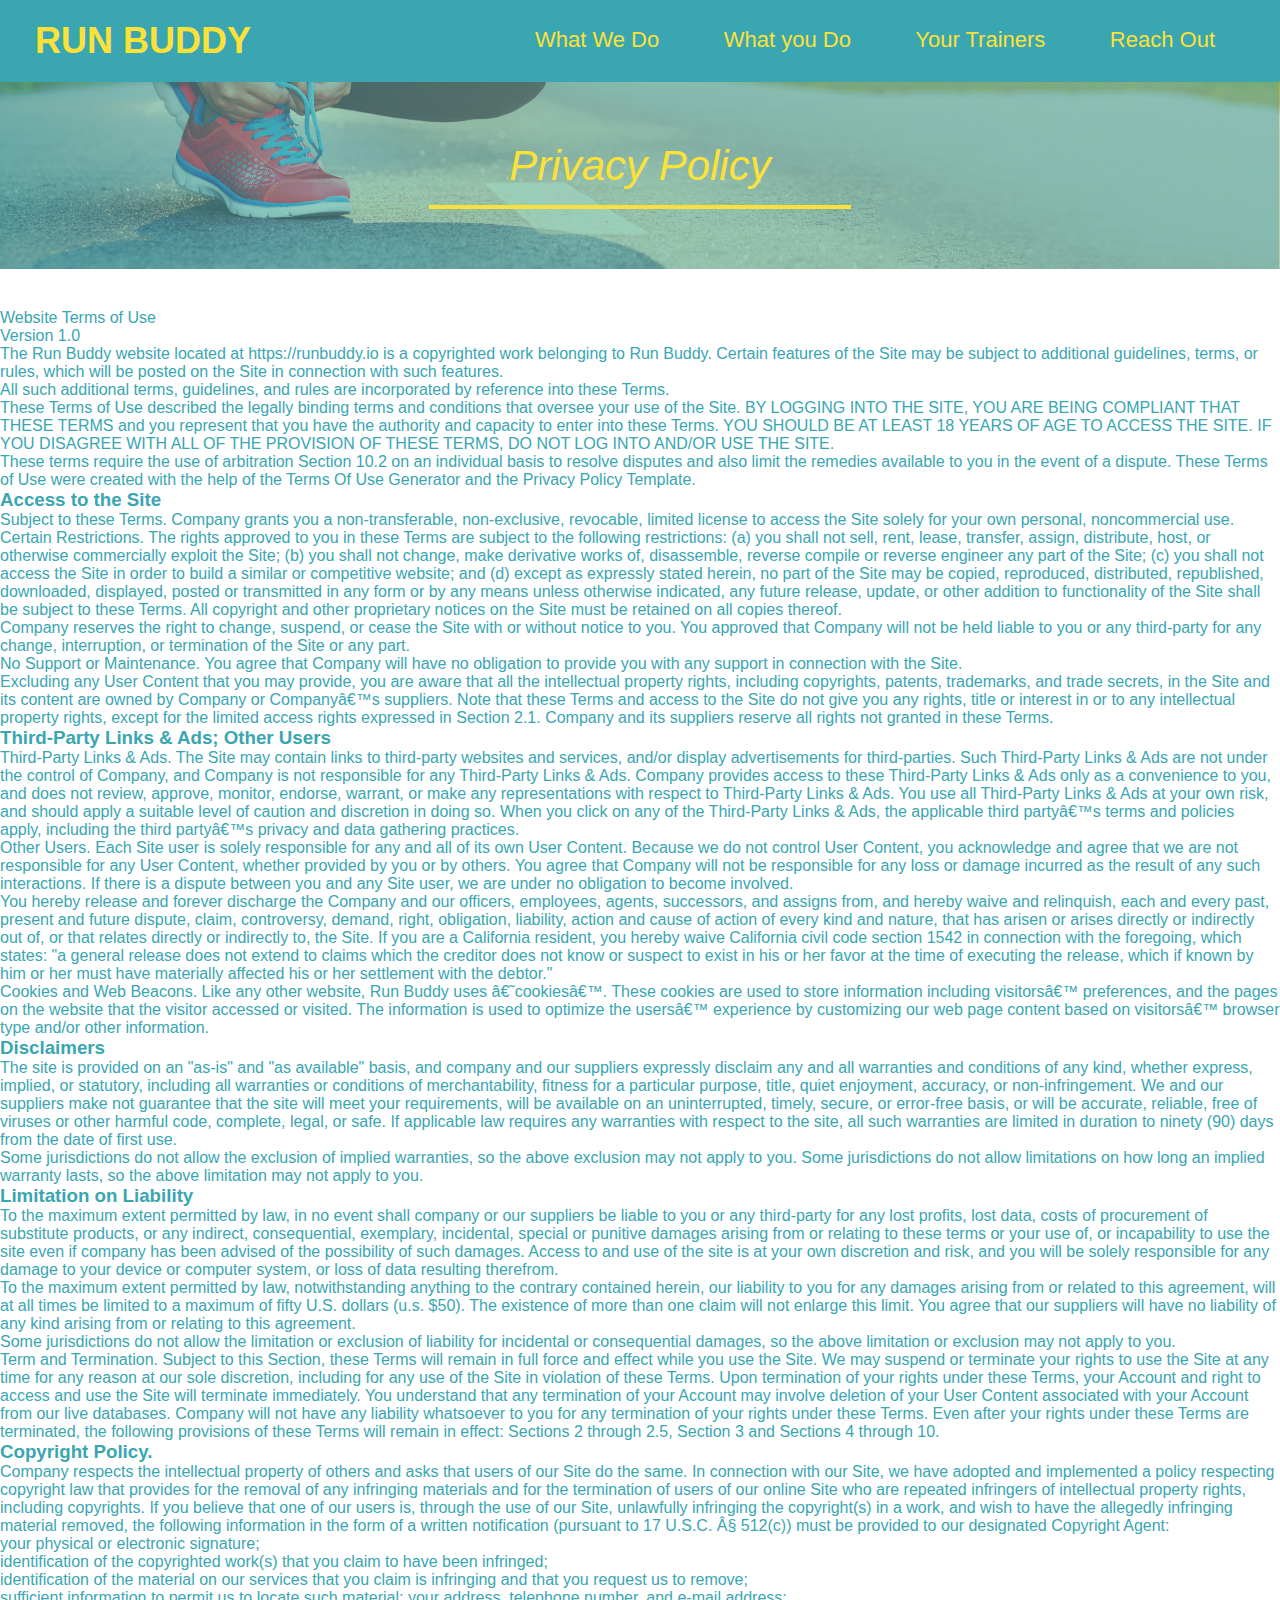
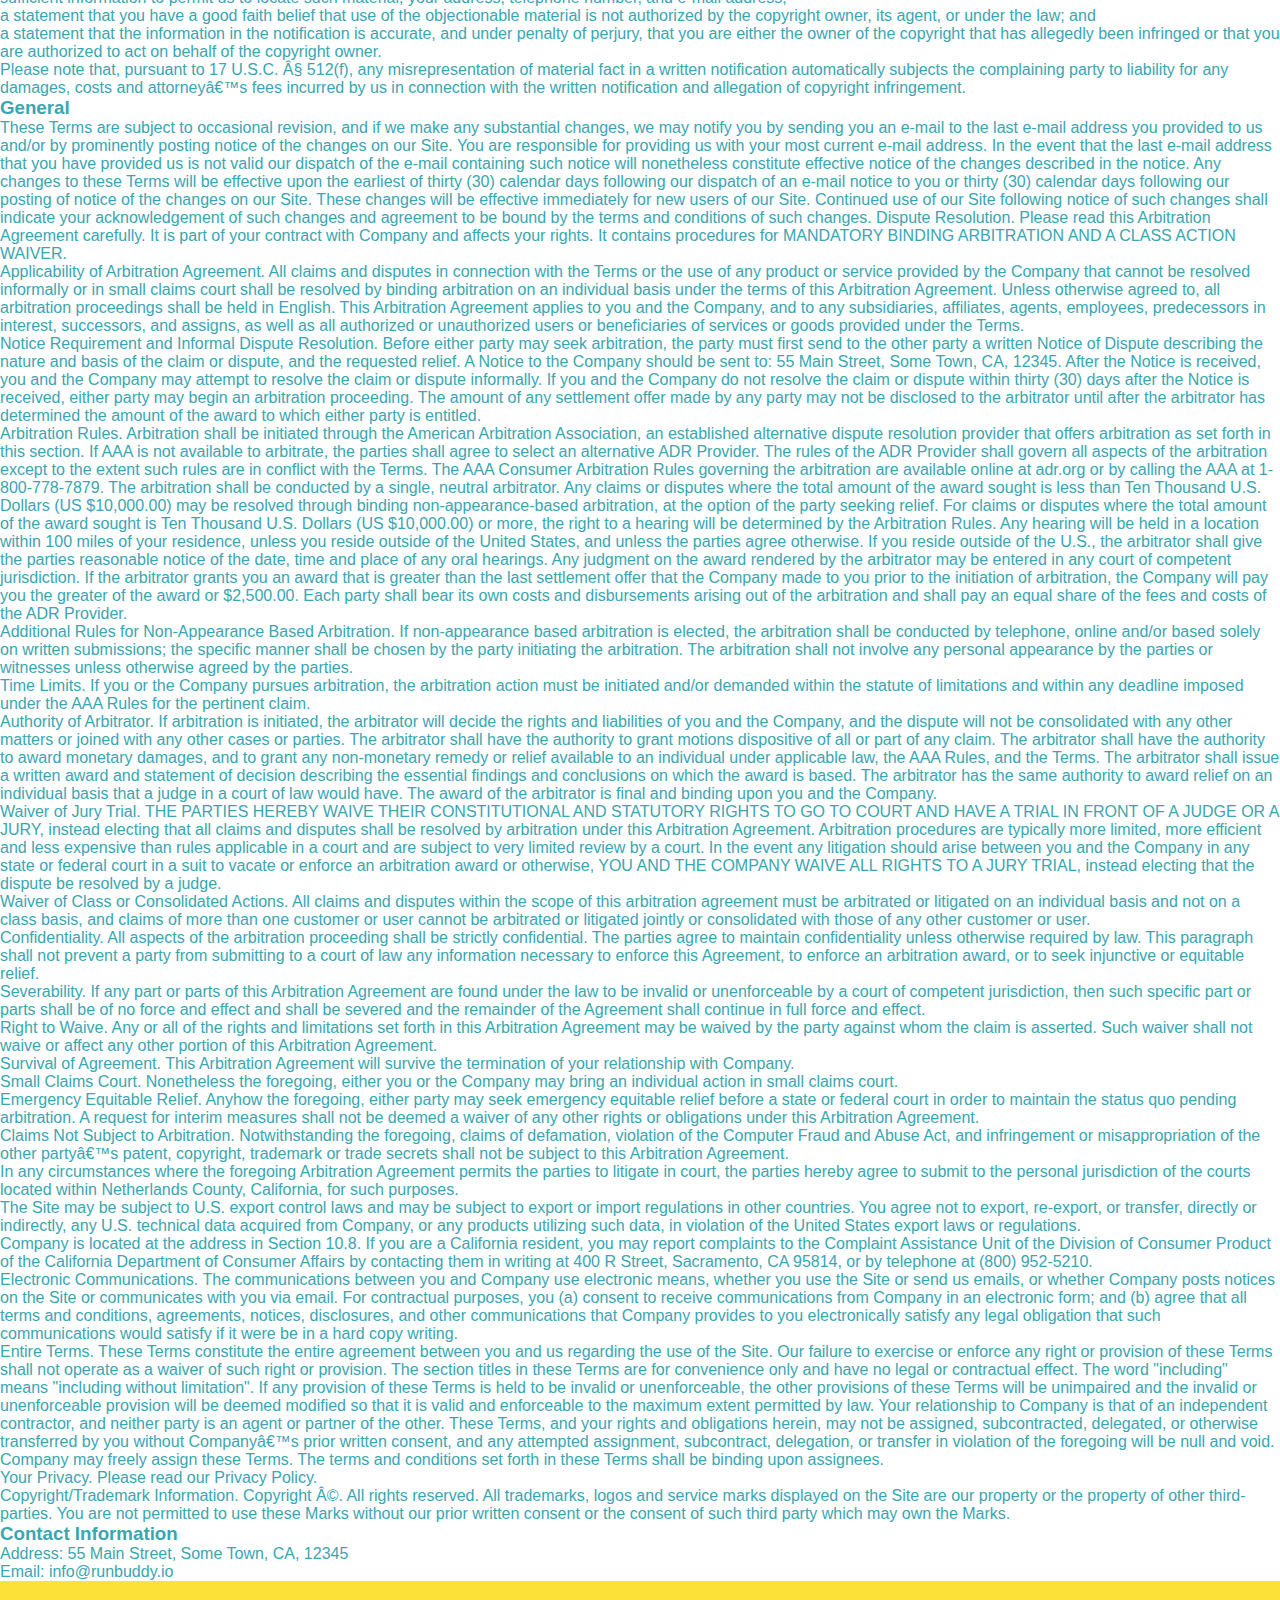
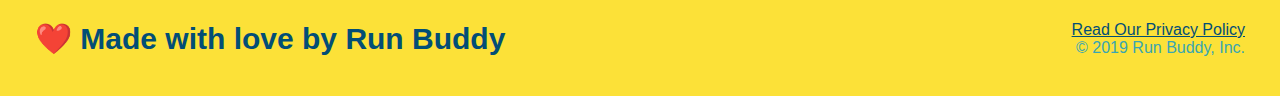
==== privacy-policy.html @ 80002bdb "privacy-policy" ====
<!DOCTYPE html>
<html lang="en">
    <head>
        <meta charset="UTF-8" />
        <link rel="stylesheet" href="./assets.css/style.css"/>
        <link rel="stylesheet" href="./assets.css/secondary-style.css"/>
        <title>Privacy Policy-Run Buddy</title>
    </head>
    <body>
        <Header>
            <h1>
                <a href="/">RUN BUDDY</a>
            </h1>
            <nav>
                <!--Unordered lsit element-->
                <ul>
                    <!--list item element-->
                    <li>
                        <!--anchor element-->
                        <a href="./run-buddy.html#what-we-do">What We Do</a>
                    </li>
                    <li>
                        <a href="./run-buddy.html#what-you-do">What you Do</a>
                    </li>
                    <li>
                        <a href="./run-buddy.html#your-trainers">Your Trainers</a>
                    </li>
                    <li>
                        <a href="./run-buddy.html#reach-out">Reach Out</a>
                    </li>
                </ul>
            </nav>
        </Header>
            <section class="hero hero-secondary">
                <h2 class="page-title">
                    Privacy Policy
                </h2>
            </section>
                <article>
                <p>
                    Website Terms of Use
                  </p>
            
                  <p>
                    Version 1.0
                  </p>
            
                  <p>
                    The Run Buddy website located at https://runbuddy.io is a copyrighted work belonging to Run Buddy. Certain
                    features of the Site may be subject to additional guidelines, terms, or rules, which will be posted on the Site
                    in connection with such features.
                  </p>
            
                  <p>
                    All such additional terms, guidelines, and rules are incorporated by reference into these Terms.
                  </p>
            
                  <p>
                    These Terms of Use described the legally binding terms and conditions that oversee your use of the Site. BY
                    LOGGING INTO THE SITE, YOU ARE BEING COMPLIANT THAT THESE TERMS and you represent that you have the authority
                    and capacity to enter into these Terms. YOU SHOULD BE AT LEAST 18 YEARS OF AGE TO ACCESS THE SITE. IF YOU
                    DISAGREE WITH ALL OF THE PROVISION OF THESE TERMS, DO NOT LOG INTO AND/OR USE THE SITE.
                  </p>
            
                  <p>
                    These terms require the use of arbitration Section 10.2 on an individual basis to resolve disputes and also
                    limit the remedies available to you in the event of a dispute. These Terms of Use were created with the help of
                    the Terms Of Use Generator and the Privacy Policy Template.
                  </p>
            
                  <h3>
                    Access to the Site
                  </h3>
            
                  <p>
                    Subject to these Terms. Company grants you a non-transferable, non-exclusive, revocable, limited license to
                    access the Site solely for your own personal, noncommercial use.
                  </p>
            
                  <p>
                    Certain Restrictions. The rights approved to you in these Terms are subject to the following restrictions: (a)
                    you shall not sell, rent, lease, transfer, assign, distribute, host, or otherwise commercially exploit the Site;
                    (b) you shall not change, make derivative works of, disassemble, reverse compile or reverse engineer any part of
                    the Site; (c) you shall not access the Site in order to build a similar or competitive website; and (d) except
                    as expressly stated herein, no part of the Site may be copied, reproduced, distributed, republished, downloaded,
                    displayed, posted or transmitted in any form or by any means unless otherwise indicated, any future release,
                    update, or other addition to functionality of the Site shall be subject to these Terms. All copyright and other
                    proprietary notices on the Site must be retained on all copies thereof.
                  </p>
            
                  <p>
                    Company reserves the right to change, suspend, or cease the Site with or without notice to you. You approved
                    that Company will not be held liable to you or any third-party for any change, interruption, or termination of
                    the Site or any part.
                  </p>
            
                  <p>
                    No Support or Maintenance. You agree that Company will have no obligation to provide you with any support in
                    connection with the Site.
                  </p>
            
                  <p>
                    Excluding any User Content that you may provide, you are aware that all the intellectual property rights,
                    including copyrights, patents, trademarks, and trade secrets, in the Site and its content are owned by Company
                    or Companyâ€™s suppliers. Note that these Terms and access to the Site do not give you any rights, title or
                    interest in or to any intellectual property rights, except for the limited access rights expressed in Section
                    2.1. Company and its suppliers reserve all rights not granted in these Terms.
                  </p>
            
                  <h3>
                    Third-Party Links & Ads; Other Users
                  </h3>
            
                  <p>
                    Third-Party Links & Ads. The Site may contain links to third-party websites and services, and/or display
                    advertisements for third-parties. Such Third-Party Links & Ads are not under the control of Company, and Company
                    is not responsible for any Third-Party Links & Ads. Company provides access to these Third-Party Links & Ads
                    only as a convenience to you, and does not review, approve, monitor, endorse, warrant, or make any
                    representations with respect to Third-Party Links & Ads. You use all Third-Party Links & Ads at your own risk,
                    and should apply a suitable level of caution and discretion in doing so. When you click on any of the
                    Third-Party Links & Ads, the applicable third partyâ€™s terms and policies apply, including the third partyâ€™s
                    privacy and data gathering practices.
                  </p>
            
                  <p>
                    Other Users. Each Site user is solely responsible for any and all of its own User Content. Because we do not
                    control User Content, you acknowledge and agree that we are not responsible for any User Content, whether
                    provided by you or by others. You agree that Company will not be responsible for any loss or damage incurred as
                    the result of any such interactions. If there is a dispute between you and any Site user, we are under no
                    obligation to become involved.
                  </p>
            
                  <p>
                    You hereby release and forever discharge the Company and our officers, employees, agents, successors, and
                    assigns from, and hereby waive and relinquish, each and every past, present and future dispute, claim,
                    controversy, demand, right, obligation, liability, action and cause of action of every kind and nature, that has
                    arisen or arises directly or indirectly out of, or that relates directly or indirectly to, the Site. If you are
                    a California resident, you hereby waive California civil code section 1542 in connection with the foregoing,
                    which states: "a general release does not extend to claims which the creditor does not know or suspect to exist
                    in his or her favor at the time of executing the release, which if known by him or her must have materially
                    affected his or her settlement with the debtor."
                  </p>
            
                  <p>
                    Cookies and Web Beacons. Like any other website, Run Buddy uses â€˜cookiesâ€™. These cookies are used to store
                    information including visitorsâ€™ preferences, and the pages on the website that the visitor accessed or visited.
                    The information is used to optimize the usersâ€™ experience by customizing our web page content based on visitorsâ€™
                    browser type and/or other information.
                  </p>
            
                  <h3>
                    Disclaimers
                  </h3>
            
                  <p>
                    The site is provided on an "as-is" and "as available" basis, and company and our suppliers expressly disclaim
                    any and all warranties and conditions of any kind, whether express, implied, or statutory, including all
                    warranties or conditions of merchantability, fitness for a particular purpose, title, quiet enjoyment, accuracy,
                    or non-infringement. We and our suppliers make not guarantee that the site will meet your requirements, will be
                    available on an uninterrupted, timely, secure, or error-free basis, or will be accurate, reliable, free of
                    viruses or other harmful code, complete, legal, or safe. If applicable law requires any warranties with respect
                    to the site, all such warranties are limited in duration to ninety (90) days from the date of first use.
                  </p>
            
                  <p>
                    Some jurisdictions do not allow the exclusion of implied warranties, so the above exclusion may not apply to
                    you. Some jurisdictions do not allow limitations on how long an implied warranty lasts, so the above limitation
                    may not apply to you.
                  </p>
            
                  <h3>
                    Limitation on Liability
                  </h3>
            
                  <p>
                    To the maximum extent permitted by law, in no event shall company or our suppliers be liable to you or any
                    third-party for any lost profits, lost data, costs of procurement of substitute products, or any indirect,
                    consequential, exemplary, incidental, special or punitive damages arising from or relating to these terms or
                    your use of, or incapability to use the site even if company has been advised of the possibility of such
                    damages. Access to and use of the site is at your own discretion and risk, and you will be solely responsible
                    for any damage to your device or computer system, or loss of data resulting therefrom.
                  </p>
            
                  <p>
                    To the maximum extent permitted by law, notwithstanding anything to the contrary contained herein, our liability
                    to you for any damages arising from or related to this agreement, will at all times be limited to a maximum of
                    fifty U.S. dollars (u.s. $50). The existence of more than one claim will not enlarge this limit. You agree that
                    our suppliers will have no liability of any kind arising from or relating to this agreement.
                  </p>
            
                  <p>
                    Some jurisdictions do not allow the limitation or exclusion of liability for incidental or consequential
                    damages, so the above limitation or exclusion may not apply to you.
                  </p>
            
                  <p>
                    Term and Termination. Subject to this Section, these Terms will remain in full force and effect while you use
                    the Site. We may suspend or terminate your rights to use the Site at any time for any reason at our sole
                    discretion, including for any use of the Site in violation of these Terms. Upon termination of your rights under
                    these Terms, your Account and right to access and use the Site will terminate immediately. You understand that
                    any termination of your Account may involve deletion of your User Content associated with your Account from our
                    live databases. Company will not have any liability whatsoever to you for any termination of your rights under
                    these Terms. Even after your rights under these Terms are terminated, the following provisions of these Terms
                    will remain in effect: Sections 2 through 2.5, Section 3 and Sections 4 through 10.
                  </p>
            
                  <h3>
                    Copyright Policy.
                  </h3>
            
                  <p>
                    Company respects the intellectual property of others and asks that users of our Site do the same. In connection
                    with our Site, we have adopted and implemented a policy respecting copyright law that provides for the removal
                    of any infringing materials and for the termination of users of our online Site who are repeated infringers of
                    intellectual property rights, including copyrights. If you believe that one of our users is, through the use of
                    our Site, unlawfully infringing the copyright(s) in a work, and wish to have the allegedly infringing material
                    removed, the following information in the form of a written notification (pursuant to 17 U.S.C. Â§ 512(c)) must
                    be provided to our designated Copyright Agent:
                  </p>
            
                  <ul>
                    <li>
                      your physical or electronic signature;
                    </li>
                    <li>
                      identification of the copyrighted work(s) that you claim to have been infringed;
                    </li>
                    <li>
                      identification of the material on our services that you claim is infringing and that you request us to remove;
                    </li>
                    <li>
                      sufficient information to permit us to locate such material; your address, telephone number, and e-mail
                      address;
                    </li>
                    <li>
                      a statement that you have a good faith belief that use of the objectionable material is not authorized by the
                      copyright owner, its agent, or under the law; and
                    </li>
                    <li>
                      a statement that the information in the notification is accurate, and under penalty of perjury, that you are
                      either the owner of the copyright that has allegedly been infringed or that you are authorized to act on
                      behalf of the copyright owner.
                    </li>
                  </ul>
            
                  <p>
                    Please note that, pursuant to 17 U.S.C. Â§ 512(f), any misrepresentation of material fact in a written
                    notification automatically subjects the complaining party to liability for any damages, costs and attorneyâ€™s
                    fees incurred by us in connection with the written notification and allegation of copyright infringement.
                  </p>
            
                  <h3>
                    General
                  </h3>
            
                  <p>
                    These Terms are subject to occasional revision, and if we make any substantial changes, we may notify you by
                    sending you an e-mail to the last e-mail address you provided to us and/or by prominently posting notice of the
                    changes on our Site. You are responsible for providing us with your most current e-mail address. In the event
                    that the last e-mail address that you have provided us is not valid our dispatch of the e-mail containing such
                    notice will nonetheless constitute effective notice of the changes described in the notice. Any changes to these
                    Terms will be effective upon the earliest of thirty (30) calendar days following our dispatch of an e-mail
                    notice to you or thirty (30) calendar days following our posting of notice of the changes on our Site. These
                    changes will be effective immediately for new users of our Site. Continued use of our Site following notice of
                    such changes shall indicate your acknowledgement of such changes and agreement to be bound by the terms and
                    conditions of such changes. Dispute Resolution. Please read this Arbitration Agreement carefully. It is part of
                    your contract with Company and affects your rights. It contains procedures for MANDATORY BINDING ARBITRATION AND
                    A CLASS ACTION WAIVER.
                  </p>
            
                  <p>
                    Applicability of Arbitration Agreement. All claims and disputes in connection with the Terms or the use of any
                    product or service provided by the Company that cannot be resolved informally or in small claims court shall be
                    resolved by binding arbitration on an individual basis under the terms of this Arbitration Agreement. Unless
                    otherwise agreed to, all arbitration proceedings shall be held in English. This Arbitration Agreement applies to
                    you and the Company, and to any subsidiaries, affiliates, agents, employees, predecessors in interest,
                    successors, and assigns, as well as all authorized or unauthorized users or beneficiaries of services or goods
                    provided under the Terms.
                  </p>
            
                  <p>
                    Notice Requirement and Informal Dispute Resolution. Before either party may seek arbitration, the party must
                    first send to the other party a written Notice of Dispute describing the nature and basis of the claim or
                    dispute, and the requested relief. A Notice to the Company should be sent to: 55 Main Street, Some Town, CA,
                    12345. After the Notice is received, you and the Company may attempt to resolve the claim or dispute informally.
                    If you and the Company do not resolve the claim or dispute within thirty (30) days after the Notice is received,
                    either party may begin an arbitration proceeding. The amount of any settlement offer made by any party may not
                    be disclosed to the arbitrator until after the arbitrator has determined the amount of the award to which either
                    party is entitled.
                  </p>
            
                  <p>
                    Arbitration Rules. Arbitration shall be initiated through the American Arbitration Association, an established
                    alternative dispute resolution provider that offers arbitration as set forth in this section. If AAA is not
                    available to arbitrate, the parties shall agree to select an alternative ADR Provider. The rules of the ADR
                    Provider shall govern all aspects of the arbitration except to the extent such rules are in conflict with the
                    Terms. The AAA Consumer Arbitration Rules governing the arbitration are available online at adr.org or by
                    calling the AAA at 1-800-778-7879. The arbitration shall be conducted by a single, neutral arbitrator. Any
                    claims or disputes where the total amount of the award sought is less than Ten Thousand U.S. Dollars (US
                    $10,000.00) may be resolved through binding non-appearance-based arbitration, at the option of the party seeking
                    relief. For claims or disputes where the total amount of the award sought is Ten Thousand U.S. Dollars (US
                    $10,000.00) or more, the right to a hearing will be determined by the Arbitration Rules. Any hearing will be
                    held in a location within 100 miles of your residence, unless you reside outside of the United States, and
                    unless the parties agree otherwise. If you reside outside of the U.S., the arbitrator shall give the parties
                    reasonable notice of the date, time and place of any oral hearings. Any judgment on the award rendered by the
                    arbitrator may be entered in any court of competent jurisdiction. If the arbitrator grants you an award that is
                    greater than the last settlement offer that the Company made to you prior to the initiation of arbitration, the
                    Company will pay you the greater of the award or $2,500.00. Each party shall bear its own costs and
                    disbursements arising out of the arbitration and shall pay an equal share of the fees and costs of the ADR
                    Provider.
                  </p>
            
                  <p>
                    Additional Rules for Non-Appearance Based Arbitration. If non-appearance based arbitration is elected, the
                    arbitration shall be conducted by telephone, online and/or based solely on written submissions; the specific
                    manner shall be chosen by the party initiating the arbitration. The arbitration shall not involve any personal
                    appearance by the parties or witnesses unless otherwise agreed by the parties.
                  </p>
            
                  <p>
                    Time Limits. If you or the Company pursues arbitration, the arbitration action must be initiated and/or demanded
                    within the statute of limitations and within any deadline imposed under the AAA Rules for the pertinent claim.
                  </p>
            
                  <p>
                    Authority of Arbitrator. If arbitration is initiated, the arbitrator will decide the rights and liabilities of
                    you and the Company, and the dispute will not be consolidated with any other matters or joined with any other
                    cases or parties. The arbitrator shall have the authority to grant motions dispositive of all or part of any
                    claim. The arbitrator shall have the authority to award monetary damages, and to grant any non-monetary remedy
                    or relief available to an individual under applicable law, the AAA Rules, and the Terms. The arbitrator shall
                    issue a written award and statement of decision describing the essential findings and conclusions on which the
                    award is based. The arbitrator has the same authority to award relief on an individual basis that a judge in a
                    court of law would have. The award of the arbitrator is final and binding upon you and the Company.
                  </p>
            
                  <p>
                    Waiver of Jury Trial. THE PARTIES HEREBY WAIVE THEIR CONSTITUTIONAL AND STATUTORY RIGHTS TO GO TO COURT AND HAVE
                    A TRIAL IN FRONT OF A JUDGE OR A JURY, instead electing that all claims and disputes shall be resolved by
                    arbitration under this Arbitration Agreement. Arbitration procedures are typically more limited, more efficient
                    and less expensive than rules applicable in a court and are subject to very limited review by a court. In the
                    event any litigation should arise between you and the Company in any state or federal court in a suit to vacate
                    or enforce an arbitration award or otherwise, YOU AND THE COMPANY WAIVE ALL RIGHTS TO A JURY TRIAL, instead
                    electing that the dispute be resolved by a judge.
                  </p>
            
                  <p>
                    Waiver of Class or Consolidated Actions. All claims and disputes within the scope of this arbitration agreement
                    must be arbitrated or litigated on an individual basis and not on a class basis, and claims of more than one
                    customer or user cannot be arbitrated or litigated jointly or consolidated with those of any other customer or
                    user.
                  </p>
            
                  <p>
                    Confidentiality. All aspects of the arbitration proceeding shall be strictly confidential. The parties agree to
                    maintain confidentiality unless otherwise required by law. This paragraph shall not prevent a party from
                    submitting to a court of law any information necessary to enforce this Agreement, to enforce an arbitration
                    award, or to seek injunctive or equitable relief.
                  </p>
            
                  <p>
                    Severability. If any part or parts of this Arbitration Agreement are found under the law to be invalid or
                    unenforceable by a court of competent jurisdiction, then such specific part or parts shall be of no force and
                    effect and shall be severed and the remainder of the Agreement shall continue in full force and effect.
                  </p>
            
                  <p>
                    Right to Waive. Any or all of the rights and limitations set forth in this Arbitration Agreement may be waived
                    by the party against whom the claim is asserted. Such waiver shall not waive or affect any other portion of this
                    Arbitration Agreement.
                  </p>
            
                  <p>
                    Survival of Agreement. This Arbitration Agreement will survive the termination of your relationship with
                    Company.
                  </p>
            
                  <p>
                    Small Claims Court. Nonetheless the foregoing, either you or the Company may bring an individual action in small
                    claims court.
                  </p>
            
                  <p>
                    Emergency Equitable Relief. Anyhow the foregoing, either party may seek emergency equitable relief before a
                    state or federal court in order to maintain the status quo pending arbitration. A request for interim measures
                    shall not be deemed a waiver of any other rights or obligations under this Arbitration Agreement.
                  </p>
            
                  <p>
                    Claims Not Subject to Arbitration. Notwithstanding the foregoing, claims of defamation, violation of the
                    Computer Fraud and Abuse Act, and infringement or misappropriation of the other partyâ€™s patent, copyright,
                    trademark or trade secrets shall not be subject to this Arbitration Agreement.
                  </p>
            
                  <p>
                    In any circumstances where the foregoing Arbitration Agreement permits the parties to litigate in court, the
                    parties hereby agree to submit to the personal jurisdiction of the courts located within Netherlands County,
                    California, for such purposes.
                  </p>
            
                  <p>
                    The Site may be subject to U.S. export control laws and may be subject to export or import regulations in other
                    countries. You agree not to export, re-export, or transfer, directly or indirectly, any U.S. technical data
                    acquired from Company, or any products utilizing such data, in violation of the United States export laws or
                    regulations.
                  </p>
            
                  <p>
                    Company is located at the address in Section 10.8. If you are a California resident, you may report complaints
                    to the Complaint Assistance Unit of the Division of Consumer Product of the California Department of Consumer
                    Affairs by contacting them in writing at 400 R Street, Sacramento, CA 95814, or by telephone at (800) 952-5210.
                  </p>
            
                  <p>
                    Electronic Communications. The communications between you and Company use electronic means, whether you use the
                    Site or send us emails, or whether Company posts notices on the Site or communicates with you via email. For
                    contractual purposes, you (a) consent to receive communications from Company in an electronic form; and (b)
                    agree that all terms and conditions, agreements, notices, disclosures, and other communications that Company
                    provides to you electronically satisfy any legal obligation that such communications would satisfy if it were be
                    in a hard copy writing.
                  </p>
            
                  <p>
                    Entire Terms. These Terms constitute the entire agreement between you and us regarding the use of the Site. Our
                    failure to exercise or enforce any right or provision of these Terms shall not operate as a waiver of such right
                    or provision. The section titles in these Terms are for convenience only and have no legal or contractual
                    effect. The word "including" means "including without limitation". If any provision of these Terms is held to be
                    invalid or unenforceable, the other provisions of these Terms will be unimpaired and the invalid or
                    unenforceable provision will be deemed modified so that it is valid and enforceable to the maximum extent
                    permitted by law. Your relationship to Company is that of an independent contractor, and neither party is an
                    agent or partner of the other. These Terms, and your rights and obligations herein, may not be assigned,
                    subcontracted, delegated, or otherwise transferred by you without Companyâ€™s prior written consent, and any
                    attempted assignment, subcontract, delegation, or transfer in violation of the foregoing will be null and void.
                    Company may freely assign these Terms. The terms and conditions set forth in these Terms shall be binding upon
                    assignees.
                  </p>
            
                  <p>
                    Your Privacy. Please read our Privacy Policy.
                  </p>
            
                  <p>
                    Copyright/Trademark Information. Copyright Â©. All rights reserved. All trademarks, logos and service marks
                    displayed on the Site are our property or the property of other third-parties. You are not permitted to use
                    these Marks without our prior written consent or the consent of such third party which may own the Marks.
                  </p>
            
                  <h3>
                    Contact Information
                  </h3>
            
                  <p>
                    Address: 55 Main Street, Some Town, CA, 12345
                  </p>
            
                  <p>
                    Email: info@runbuddy.io
                  </p>
            
                 </article>
        
    

        <footer>
            <h2>❤️ Made with love by Run Buddy</h2>
            <div>
                <a href="#">Read Our Privacy Policy</a><br />
                &copy; 2019 Run Buddy, Inc. 
            </div>
        </footer>
    </body>
</html>
---- assets.css/style.css ----
* {
    margin: 0;
    padding: 0;
    box-sizing: border-box;
}

body {
    color: #39a6b2;
    font-family: Arial, Helvetica, sans-serif;
}

header {
    padding: 20px 35px;
    background-color: #39a6b2;
}

header h1 {
    font-weight: bold;
    font-size: 36px;
    color: #fce138;
    margin: 0;
    display: inline;
}

header a {
    text-decoration: none;
    color: #fce138;
}

header nav {
    float: right;
    margin: 7px 0;
}

header nav ul li {
    display: inline;
}

header nav ul li a {
    margin: 0 30px;
    font-weight: lighter;
    font-size: 22px;
}

footer {
    background: #fce138;
    width: 100%;
    padding: 40px 35px;
}

footer h2 {
    display: inline;
    color: #024e76;
    font-size: 30px;
    margin: 0;
}
footer div {
    float: right;
    line-height: 1,5;
    text-align: right;
}

footer a {
    color: #024e76;
}

section {
    padding: 60px;
}

/* home page hero*/
.hero {
    background-image: url(images/hero-bg.jpg);
    height: 600px;
    background-size: cover;
    background-position: center;
    position: relative;
}
.hero-form {
    border: solid 3px #024e76;
    background-color: #fce138;
    padding: 20px;
    width: 500px;
    color: #024e76;
    position: absolute;
    bottom: 120px;
    right: 140px;
}
.hero-form label {
    margin: 0 5px;
}
.hero-form h3 {
    font-size: 24px;
    margin: 0;
}
.hero-form p {
    margin: 5px 0 15px 0;
}
.form-input {
    border: 1px solid #024e76;
    display: block;
    padding: 7px 15px;
    font-size: 16px;
    color: #024e76;
    width: 100%;
    margin-bottom: 15px;
}

.hero-form button {
    color: #fce138;
    background-color: #024e76;
    border: none;
    padding: 10px 20px;
    font-size: 16px;
}
/* hero style end*/

/* 4 main section designs*/

.section-title {
    font-size: 55px;
    color: #024e76;
    margin-bottom: 35px;
    padding: 0 100px 20px 100px;
    display: inline-block;
    border-bottom: 3px solid;
}

.primary-border {
    border-color: #fce138;
}

.secondary-border {
    border-color: #39a6b2;
}

/*What we Do section*/
.intro {
    text-align: center;
}

.intro p {
    line-height: 1.7;
    color: #39a6b2;
    width: 80%;
    font-size: 20px;
    margin: 0 auto;
}
/*what we do section end*/

/*what you do*/

.steps {
    text-align: center;
    background: #fce138;
}
.steps div {
    margin-bottom: 80px;
}

.steps img {
    width: 15%;
    margin: 10px 0;
}

.steps h3 {
    color:#024e76;
    font-size: 46px;
    margin-top: 10px;
}

.steps p {
    color: #39a6b2;
    font-size: 23px;
}

.steps span {
    font-size: 38px;
}
/*what you do end*/

/*Meet your trainers section*/

.trainers {
    text-align: center;
}

.trainer {
    width: 900px;
    margin: 0 auto 30px auto;   
    background-color: #024e76;
    color: #fce138;
    overflow: auto;
}

.trainer img {
    width: 35%;
    float: left;
}
.trainer-bio {
    padding: 35px;
    float: left;
    width: 65%;
}

.text-left {
    text-align: left;
}

.text-right {
    text-align: right;
}

.trainer-bio h3 {
    font-size: 32px;
    margin-bottom: 8px;
}

.trainer-bio h4 {
    font-weight: lighter;
    font-size: 26px;
    margin-bottom: 25px;
}

.trainer-bio p {
    font-size: 17px;
    line-height: 1.3;
}
/*End Meet Your Trainers*/

/*Reach out section*/

.contact {
    text-align: center;
    background: #024e76;
}

.contact h2 {
    color: #fce138;
}

.contact-info iframe {
    width: 400px;
    height: 400px; 
}

.contact-info div {
    width: 410px;
    display: inline-block;
    vertical-align: top;
    text-align: left;
    margin:  30px 0 0 60px;
    color: white;
}

.contact-info h3 {
    color: #fce138;
    font-size: 32px;
}

.contact-info p, 
.contact-info address {
    margin: 20px 0;
    line-height: 1.5;
    font-size: 20px;
    font-style: normal;
}

.contact-info a {
    color: #fce138;
}
/*Reach out style end*/
---- assets.css/secondary-style.css ----
.hero {
    background-position: bottom;
    height: auto;   
    text-align: center;
    margin-bottom: 40px;
}

 .page-title {
    color: #fce138;
    display: inline-block;
    border-bottom: 4px solid #fce138;
    padding: 0 80px 15px 80px;
    font-weight: normal;
    font-size: 42px;
    font-style: italic;
}

.secondary-content {
    width: 80%;
    margin: 0 auto; color: #024e76;
}

.secondary h3 {
    font-size: 25px;
    margin: 20px 0;
}

.secondary-content p {
    font-size: 16px;
    line-height: 1.5;
    margin: 20px 0;
}

.secondary-content ul {
    margin: 15px 20px;
}

.secondary-content li {
    color: #39a6b2;
    margin: 10px 0;
}
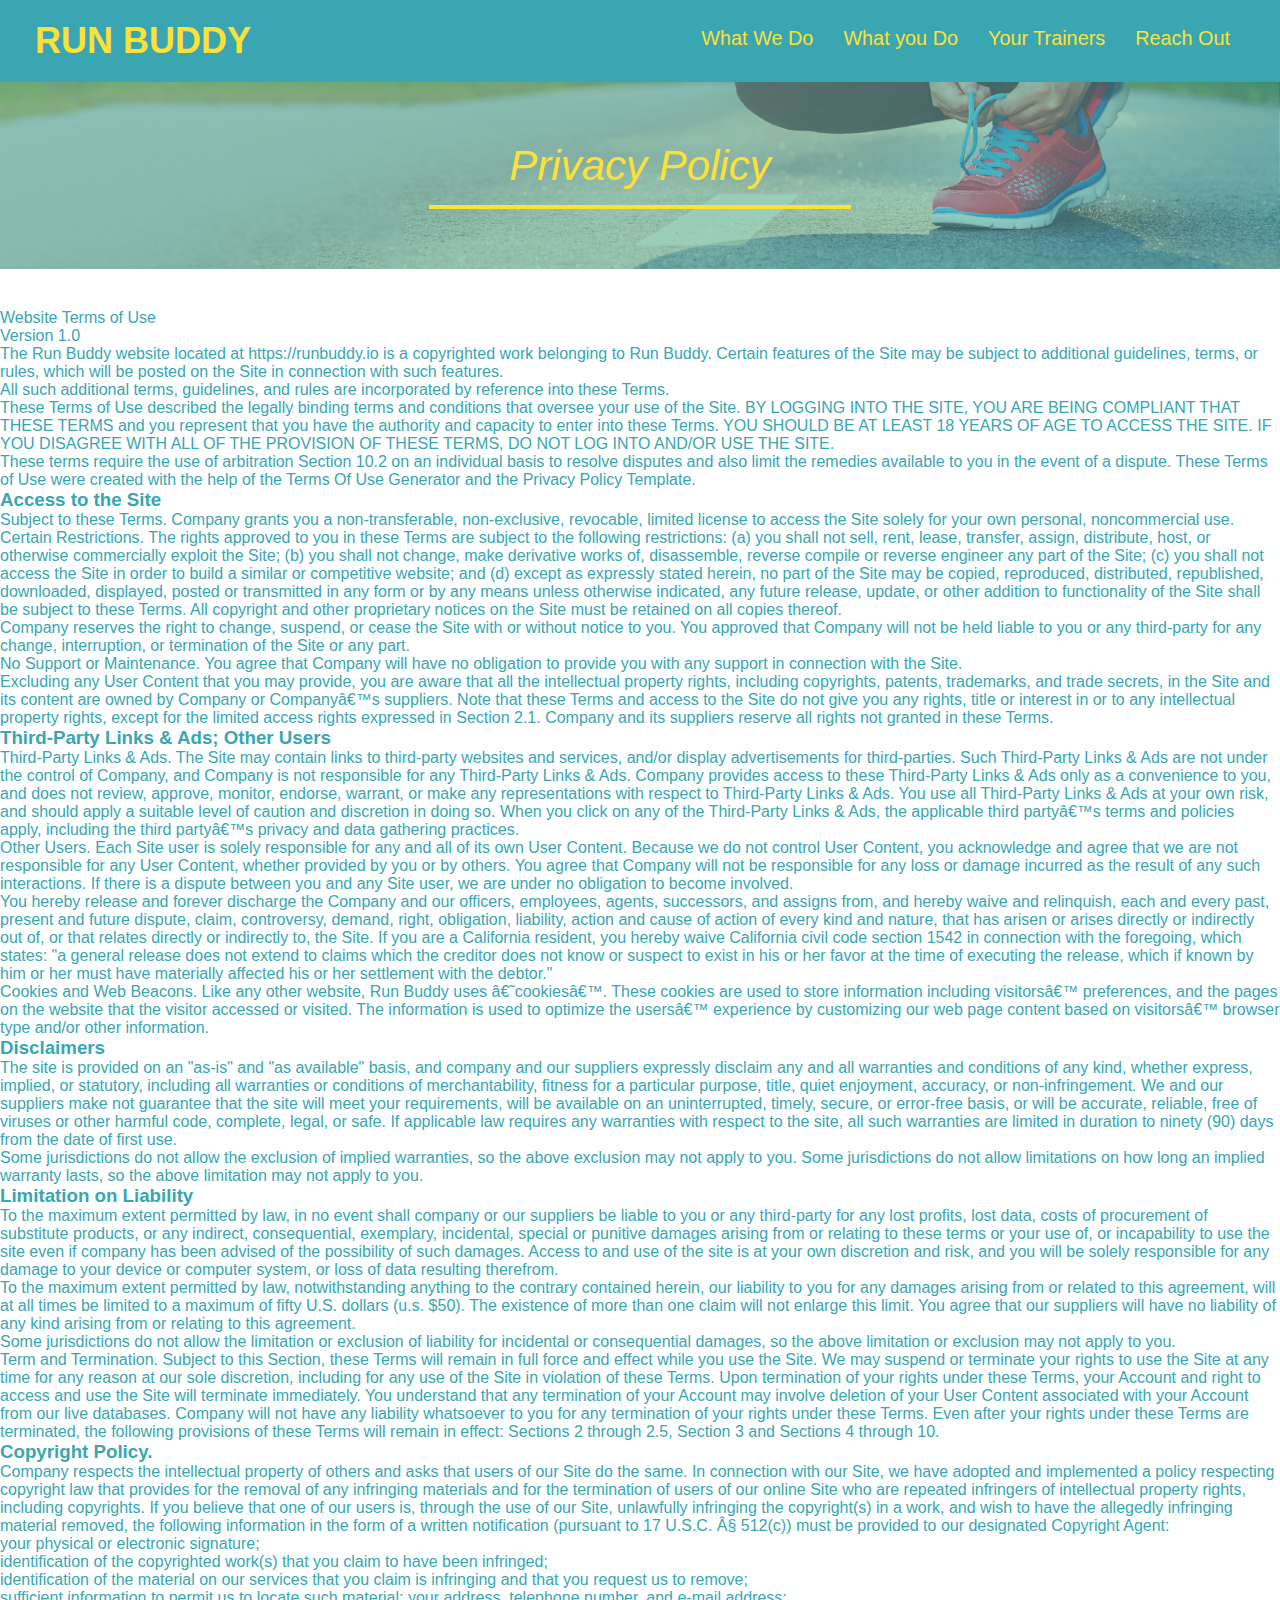
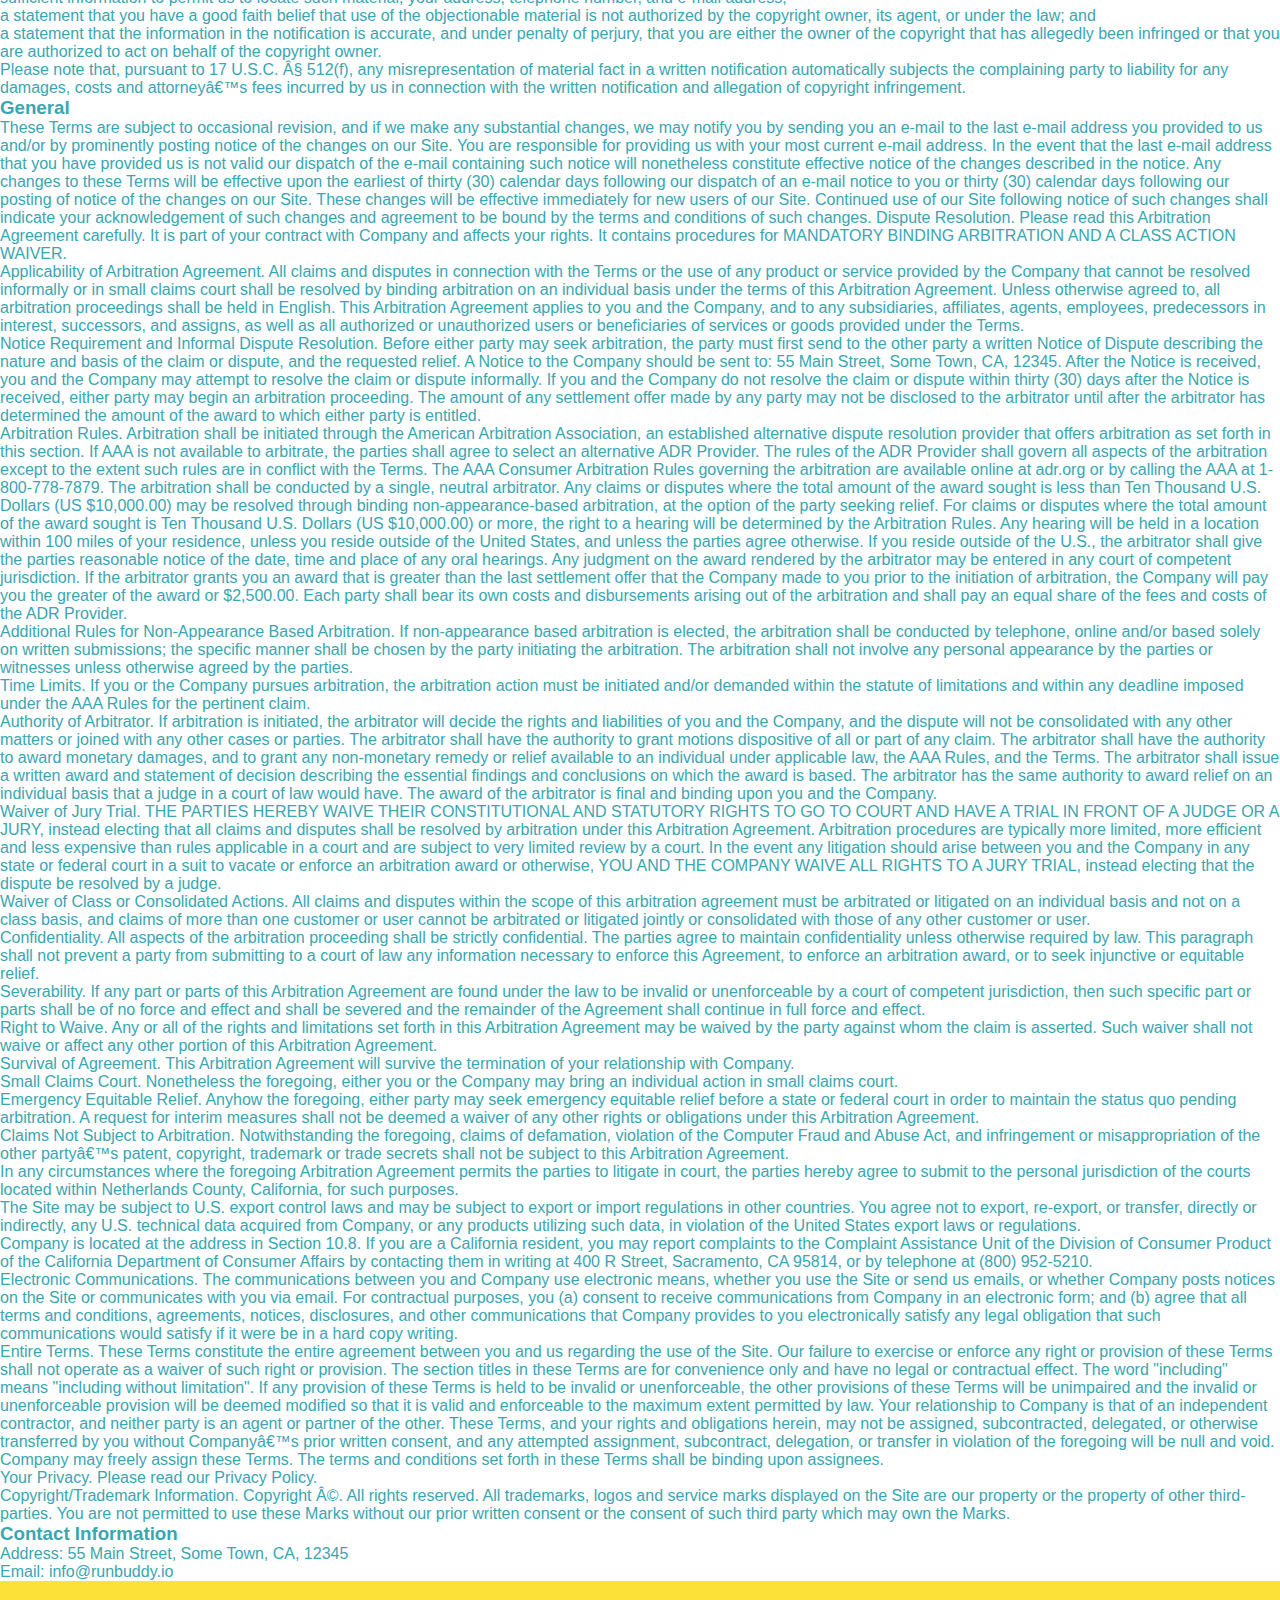
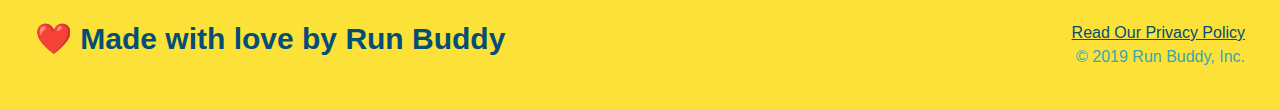
==== commit 799e1801: "Media querys CSS start" ====
--- a/privacy-policy.html
+++ b/privacy-policy.html
@@ -2,6 +2,7 @@
 <html lang="en">
     <head>
         <meta charset="UTF-8" />
+        <meta name="viewport" content="width=device-width, initial-scale=1.0" />
         <link rel="stylesheet" href="./assets.css/style.css"/>
         <link rel="stylesheet" href="./assets.css/secondary-style.css"/>
         <title>Privacy Policy-Run Buddy</title>
--- a/assets.css/style.css
+++ b/assets.css/style.css
@@ -1,272 +1,368 @@
 * {
+    box-sizing: border-box;
     margin: 0;
     padding: 0;
-    box-sizing: border-box;
-}
-
-body {
+  }
+  
+  body {
     color: #39a6b2;
-    font-family: Arial, Helvetica, sans-serif;
-}
-
-header {
+    font-family: Helvetica, Arial, sans-serif;
+  }
+  
+  
+  /* HEADER / NAV BAR STYLES START */
+  
+  header {
     padding: 20px 35px;
     background-color: #39a6b2;
-}
-
-header h1 {
+    display: flex;
+    justify-content: space-between;
+    flex-wrap: wrap;
+  }
+  
+  header h1 {
     font-weight: bold;
+    margin: 0;
     font-size: 36px;
     color: #fce138;
-    margin: 0;
-    display: inline;
-}
-
-header a {
+  }
+  
+  header a {
     text-decoration: none;
     color: #fce138;
-}
-
-header nav {
-    float: right;
+  }
+  
+  header nav {
     margin: 7px 0;
-}
-
-header nav ul li {
-    display: inline;
-}
-
-header nav ul li a {
-    margin: 0 30px;
+  }
+  
+  header nav ul {
+    display: flex;
+    flex-wrap: wrap;
+    justify-content: space-between;
+    align-items: center;
+    list-style: none;
+  }
+  
+  header nav ul li a {
+    padding: 10px 15px; 
     font-weight: lighter;
-    font-size: 22px;
-}
-
-footer {
+    font-size: 1.55vw;
+  }
+  
+  /* HEADER / NAVBAR STYLES END */
+  
+  
+  
+  /* FOOTER STYLES START */
+  footer {
     background: #fce138;
-    width: 100%;
     padding: 40px 35px;
-}
-
-footer h2 {
-    display: inline;
+    display: flex;
+    justify-content: space-between;
+    flex-wrap: wrap;
+    width: 100%;
+  }
+  
+  footer h2 {
     color: #024e76;
     font-size: 30px;
     margin: 0;
-}
-footer div {
-    float: right;
-    line-height: 1,5;
+  }
+  
+  footer div {
+    line-height: 1.5;
     text-align: right;
-}
-
-footer a {
-    color: #024e76;
-}
-
-section {
+  }
+  
+  footer a {
+    color: #024e76;
+  }
+  /* END FOOTER STYLES */
+  
+  /* STYLE ALL SECTION TAGS */
+  section {
     padding: 60px;
-}
-
-/* home page hero*/
-.hero {
-    background-image: url(images/hero-bg.jpg);
-    height: 600px;
+  }
+  
+  /* HERO STYLES START */
+  .hero {
+    background-image:url(./images/hero-bg.jpg) ;
     background-size: cover;
     background-position: center;
-    position: relative;
-}
-.hero-form {
-    border: solid 3px #024e76;
+    display: flex;
+    justify-content: center;
+    flex-wrap: wrap;
+    align-items: flex-start;
+  }
+  
+  .hero-cta {
+    width: 35%;
+    text-align: right;
+    margin: 3.5%;
+    color: #fff;
+    font-size: 18px;
+    line-height: 1.2;
+  }
+  
+  .hero-cta h2 {
+    font-style: italic;
+    font-size: 55px;
+    color: #fce138;
+  }
+  
+  .hero-form {
+    border: 3px solid #024e76;
     background-color: #fce138;
     padding: 20px;
-    width: 500px;
-    color: #024e76;
-    position: absolute;
-    bottom: 120px;
-    right: 140px;
-}
-.hero-form label {
-    margin: 0 5px;
-}
-.hero-form h3 {
+    color: #024e76;
+    width: 40%;
+    margin: 3.5%;
+  }
+  
+  .hero-form h3 {
     font-size: 24px;
     margin: 0;
-}
-.hero-form p {
+  }
+  .hero-form p {
     margin: 5px 0 15px 0;
-}
-.form-input {
+  }
+  
+  .form-input {
     border: 1px solid #024e76;
     display: block;
     padding: 7px 15px;
     font-size: 16px;
     color: #024e76;
     width: 100%;
-    margin-bottom: 15px;
-}
-
-.hero-form button {
+    margin-bottom: 15px; 
+  }
+  
+  .hero-form label {
+    margin: 0 5px;
+  }
+  
+  .hero-form button {
     color: #fce138;
     background-color: #024e76;
     border: none;
     padding: 10px 20px;
     font-size: 16px;
-}
-/* hero style end*/
-
-/* 4 main section designs*/
-
-.section-title {
-    font-size: 55px;
-    color: #024e76;
-    margin-bottom: 35px;
-    padding: 0 100px 20px 100px;
-    display: inline-block;
+  } 
+  /* HERO STYLES END */
+  
+  
+  /* SECTION TITLE STYLES START */
+  .section-title {
+    font-size: 48px;
     border-bottom: 3px solid;
-}
-
-.primary-border {
+    color: #024e76;
+    padding-bottom: 20px;
+    text-align: center;
+    margin: 0 auto 35px auto;
+    width: 50%;
+  }
+  
+  .primary-border {
     border-color: #fce138;
-}
-
-.secondary-border {
+  }
+  
+  .secondary-border {
     border-color: #39a6b2;
-}
-
-/*What we Do section*/
-.intro {
-    text-align: center;
-}
-
-.intro p {
+  }
+  /* SECTION TITLE STYLES END */
+  
+  /* WHAT WE DO STYLES */
+  
+  .intro p {
     line-height: 1.7;
     color: #39a6b2;
     width: 80%;
+    margin: 0 auto;
     font-size: 20px;
+    text-align: center;
+  }
+  /* WHAT YOU DO STYLES END */
+  
+  
+  /* WHAT YOU DO STYLES START */
+  .steps { 
+    background: #fce138;
+  }
+  
+  .step {
+    margin: 50px auto;
+    padding-bottom: 50px;
+    width: 80%;
+    border-bottom: 1px solid #39a6b2;
+    display: flex;
+    flex-wrap: wrap;
+    align-items: center;
+    justify-content: space-between;
+  }
+  
+  .step h3 {
+    color: #024e76;
+    font-size: 46px;
+    flex: 1 30%;
+  }
+  
+  .step-info {
+    flex: 2 70%;
+    display: flex;
+    flex-wrap: wrap;
+    align-items: center;
+  }
+  
+  .step-img {
+    flex: 1 12%;
+    margin-right: 20px;
+  }
+  
+  .step-img img {
+    max-width: 100%;
+  }
+  
+  .step-text {
+    flex: 12;
+  }
+  
+  .step-text p {
+    color: #39a6b2;
+    font-size: 18px;
+  }
+  
+  .step-text h4 {
+    font-size: 26px;
+    line-height: 1.5;
+    color: #024e76;
+  }
+  
+  /* WHAT YOU DO STYLES END */
+  
+  /* MEET THE TRAINERS START */
+  .trainers {
+    width: 100%;
     margin: 0 auto;
-}
-/*what we do section end*/
-
-/*what you do*/
-
-.steps {
-    text-align: center;
-    background: #fce138;
-}
-.steps div {
-    margin-bottom: 80px;
-}
-
-.steps img {
-    width: 15%;
-    margin: 10px 0;
-}
-
-.steps h3 {
-    color:#024e76;
-    font-size: 46px;
-    margin-top: 10px;
-}
-
-.steps p {
-    color: #39a6b2;
-    font-size: 23px;
-}
-
-.steps span {
-    font-size: 38px;
-}
-/*what you do end*/
-
-/*Meet your trainers section*/
-
-.trainers {
-    text-align: center;
-}
-
-.trainer {
-    width: 900px;
-    margin: 0 auto 30px auto;   
-    background-color: #024e76;
-    color: #fce138;
-    overflow: auto;
-}
-
-.trainer img {
-    width: 35%;
-    float: left;
-}
-.trainer-bio {
-    padding: 35px;
-    float: left;
-    width: 65%;
-}
-
-.text-left {
-    text-align: left;
-}
-
-.text-right {
-    text-align: right;
-}
-
-.trainer-bio h3 {
+    display: flex;
+    flex-wrap: wrap;
+    justify-content: space-around;
+  }
+  
+  .trainer {
+    margin: 20px;
+    flex: 1;
+    background: #024e76;
+    color: #fce138;
+  }
+  
+  .trainer img {
+    width: 100%;
+  }
+  
+  .trainer-bio {
+    padding: 25px;
+    line-height: 1.3;
+  }
+  
+  .trainer-bio h3 {
+    font-size: 28px;
+  }
+  
+  .trainer-bio h4 {
+    font-weight: lighter;
+    font-size: 22px;
+    margin-bottom: 15px;
+  }
+  
+  .trainer-bio p {
+    font-size: 17px;
+  }
+  /* TRAINER STYLES END */
+  
+  /* REACH OUT STYLES START */
+  .contact {
+    background: #024e76;
+  }
+  
+  .contact h2 {
+    color: #fce138;
+  }
+  
+  .contact-info {
+    display: flex;
+    justify-content: space-between;
+    flex-wrap: wrap;
+  }
+  
+  .contact-info > * {
+    flex: 1;
+    margin: 15px;
+  }
+  
+  .contact-info iframe {
+    height: 400px;
+  }
+  
+  .contact-info div {
+    color: white;
+  }
+  
+  .contact-info h3 {
+    color: #fce138;
     font-size: 32px;
-    margin-bottom: 8px;
-}
-
-.trainer-bio h4 {
-    font-weight: lighter;
-    font-size: 26px;
-    margin-bottom: 25px;
-}
-
-.trainer-bio p {
-    font-size: 17px;
-    line-height: 1.3;
-}
-/*End Meet Your Trainers*/
-
-/*Reach out section*/
-
-.contact {
-    text-align: center;
-    background: #024e76;
-}
-
-.contact h2 {
-    color: #fce138;
-}
-
-.contact-info iframe {
-    width: 400px;
-    height: 400px; 
-}
-
-.contact-info div {
-    width: 410px;
-    display: inline-block;
-    vertical-align: top;
-    text-align: left;
-    margin:  30px 0 0 60px;
-    color: white;
-}
-
-.contact-info h3 {
-    color: #fce138;
-    font-size: 32px;
-}
-
-.contact-info p, 
-.contact-info address {
+  }
+  
+  .contact-info p, .contact-info address {
     margin: 20px 0;
     line-height: 1.5;
-    font-size: 20px;
+    font-size: 16px;
     font-style: normal;
-}
+  }
+  
+  .contact-form input, .contact-form textarea {
+    border: 1px solid #024e76;
+    display: block;
+    padding: 7px 15px;
+    font-size: 16px;
+    color: #024e76;
+    width: 100%;
+    margin-bottom: 15px;
+    margin-top: 5px;
+  }
+  
+  .contact-form button {
+    width: 100%;
+    border: none;
+    background: #fce138;
+    color: #024e76;
+    text-align: center;
+    padding: 15px 0;
+    font-size: 16px;
+  }
+  
+  .contact-info a {
+    color: #fce138;
+  }
+  
+  
+  /* REACH OUT STYLES END */
+  
+  /* UTILITIES */
+  .text-left {
+    text-align: left;
+  }
+  
+  .text-right {
+    text-align: right;
+  }
+  
+  .flex-row {
+    display: flex;
+  }
 
-.contact-info a {
-    color: #fce138;
-}
-/*Reach out style end*/
+  /*Media query for smaller desktop screens and smaller*/
+
+ @media screen and (max-width: 980px) {
+   
+ }--- a/assets.css/secondary-style.css
+++ b/assets.css/secondary-style.css
@@ -1,41 +1,43 @@
+/* SECONDARY PAGE STYLES */
 .hero {
     background-position: bottom;
-    height: auto;   
+    height: auto;
     text-align: center;
     margin-bottom: 40px;
-}
-
- .page-title {
+  }
+  
+  .page-title {
+    padding: 0 80px 15px 80px;
+    font-size: 42px;
+    font-weight: 400;
+    font-style: italic;
     color: #fce138;
     display: inline-block;
     border-bottom: 4px solid #fce138;
-    padding: 0 80px 15px 80px;
-    font-weight: normal;
-    font-size: 42px;
-    font-style: italic;
-}
-
-.secondary-content {
+  }
+  
+  .secondary-content {
     width: 80%;
-    margin: 0 auto; color: #024e76;
-}
-
-.secondary h3 {
+    margin: 0 auto;
+    color: #024e76;
+  }
+  
+  .secondary-content h3 {
     font-size: 25px;
     margin: 20px 0;
-}
-
-.secondary-content p {
+  }
+  
+  .secondary-content p {
     font-size: 16px;
     line-height: 1.5;
     margin: 20px 0;
-}
-
-.secondary-content ul {
+  }
+  
+  .secondary-content ul {
     margin: 15px 20px;
-}
-
-.secondary-content li {
+  }
+  
+  .secondary-content li {
     color: #39a6b2;
     margin: 10px 0;
-}+  }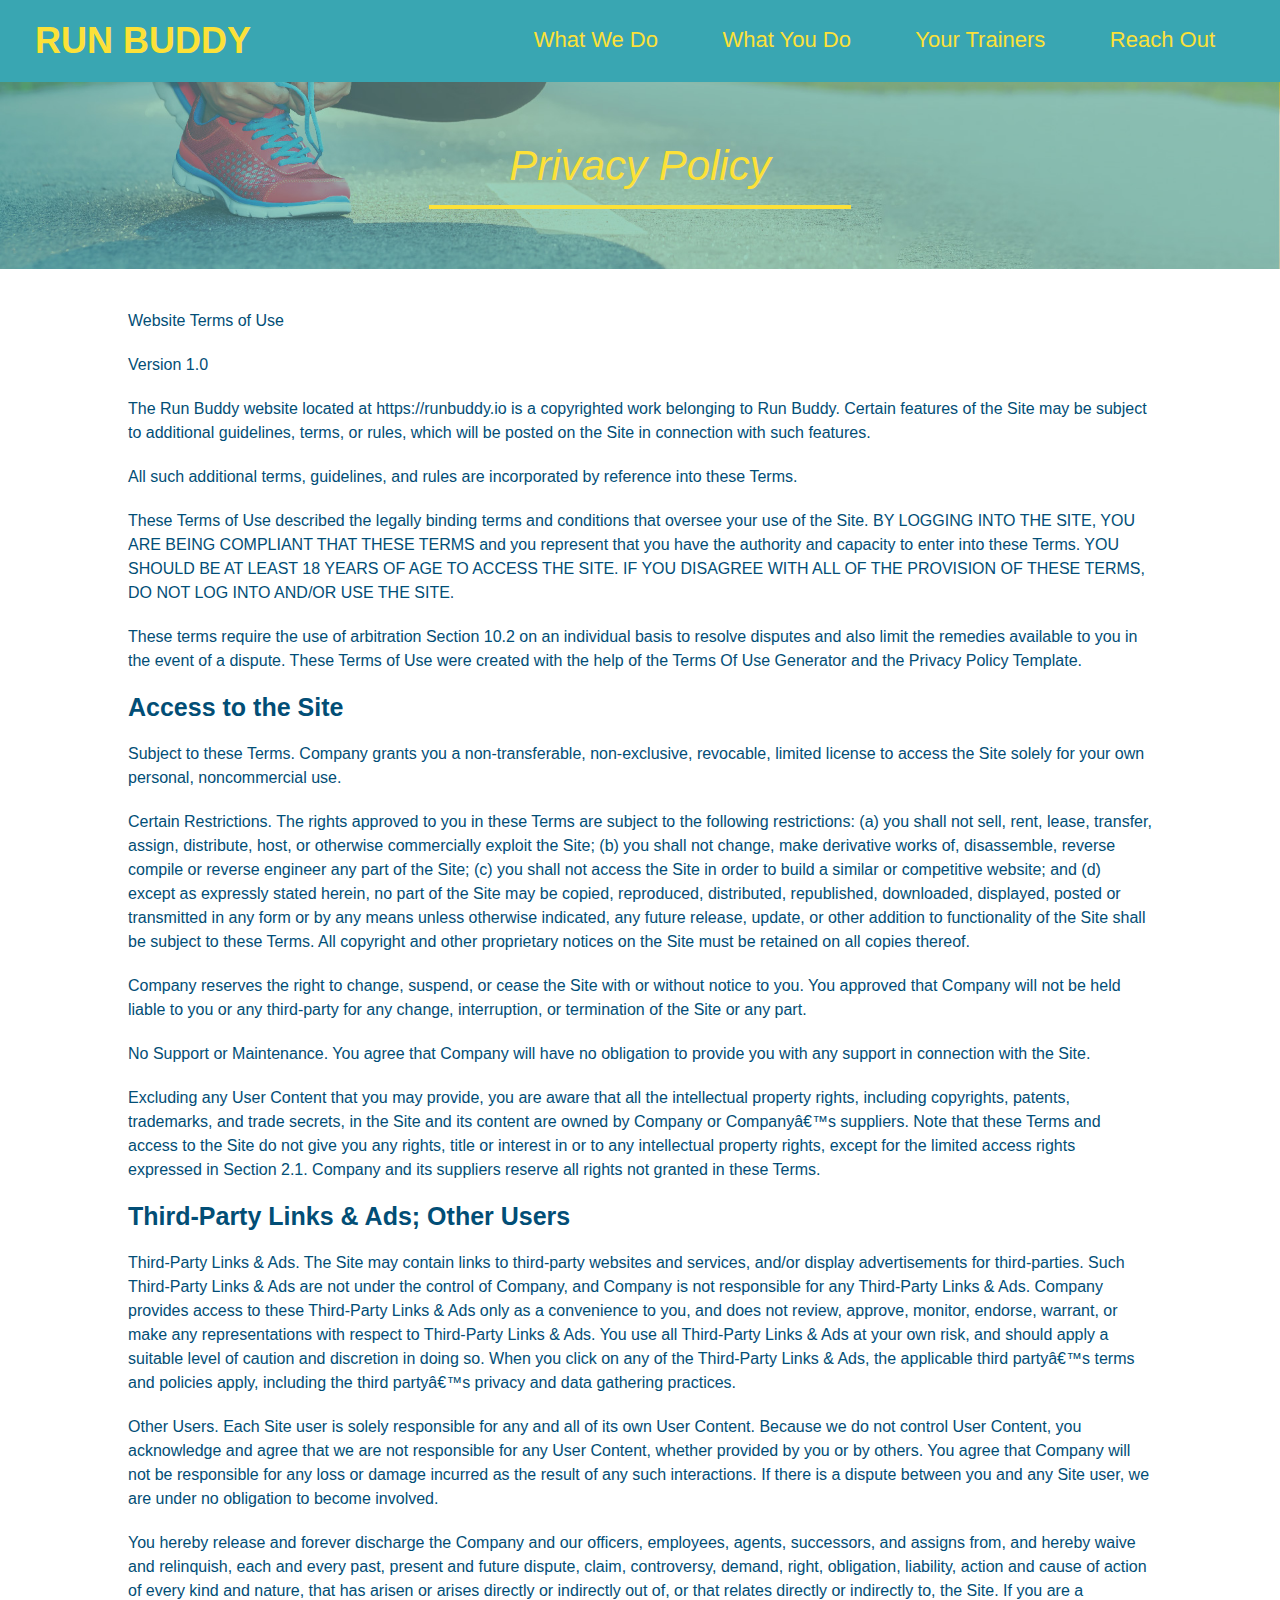
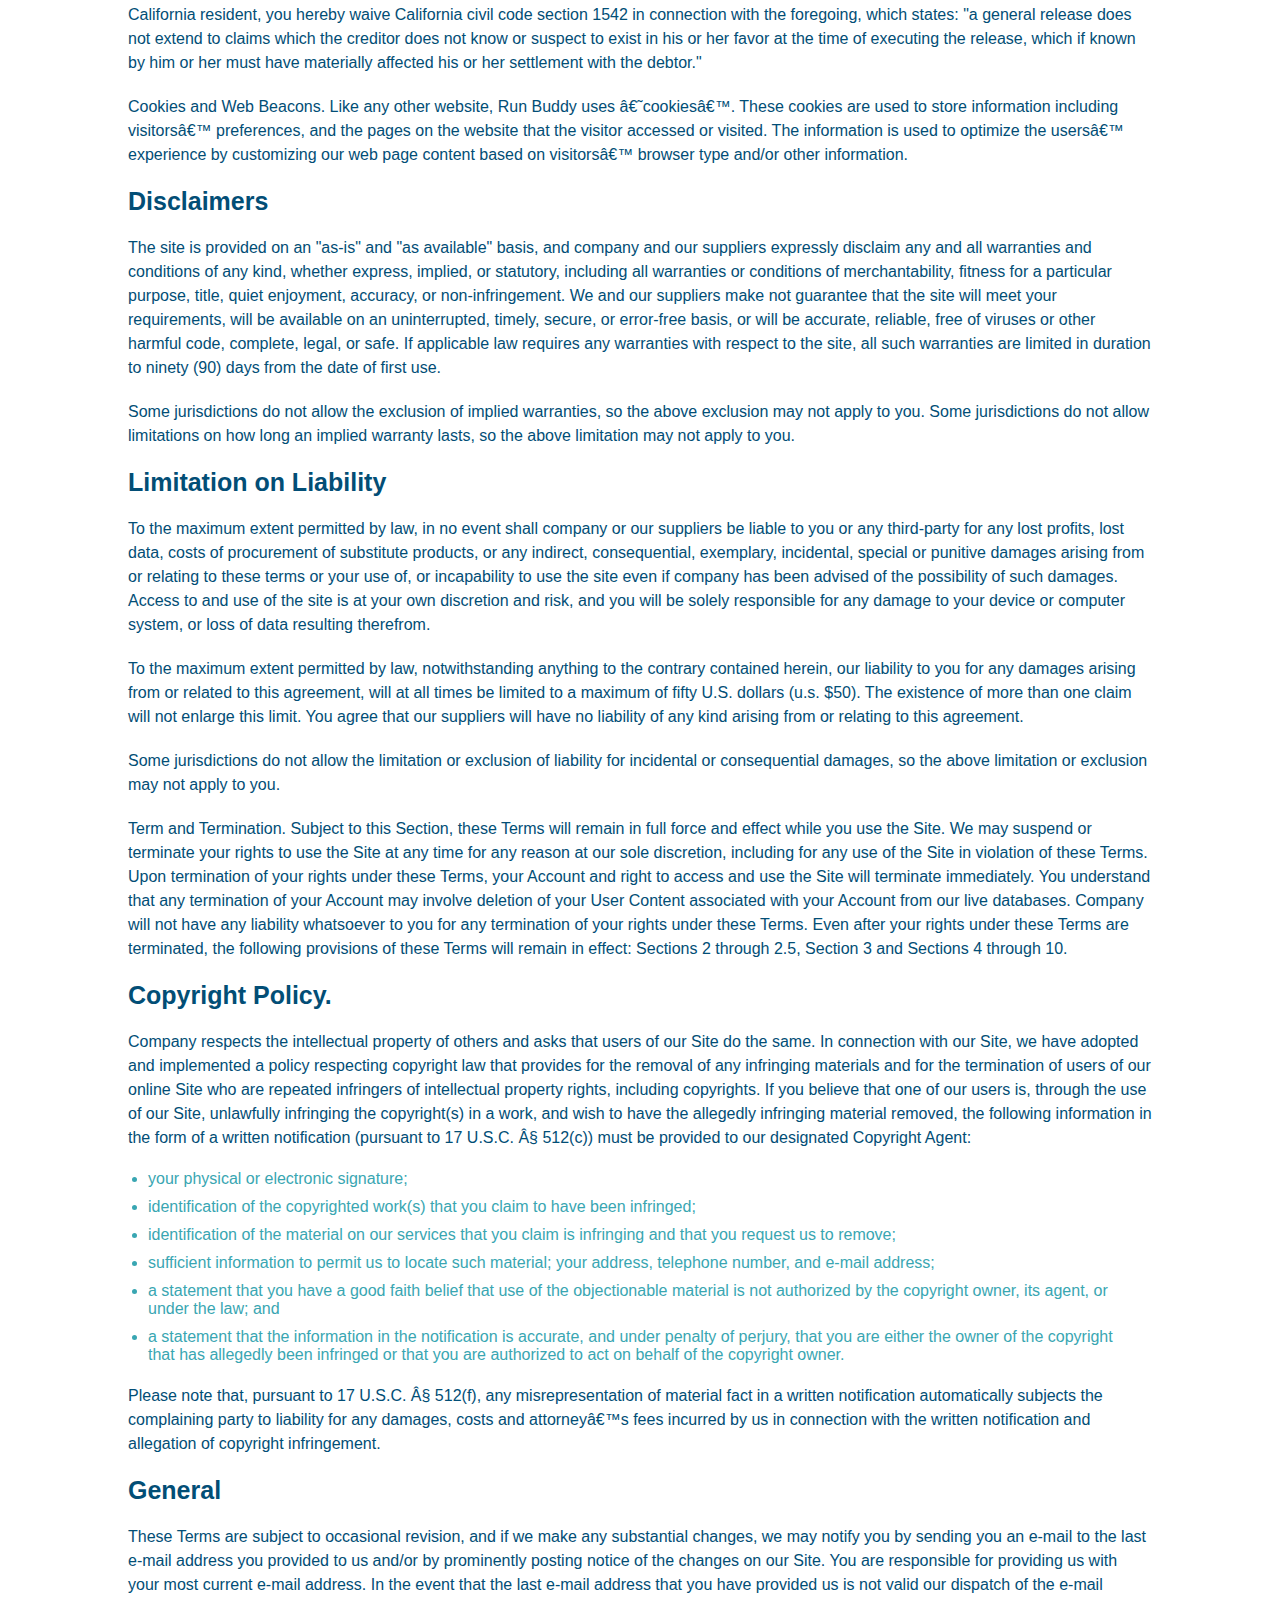
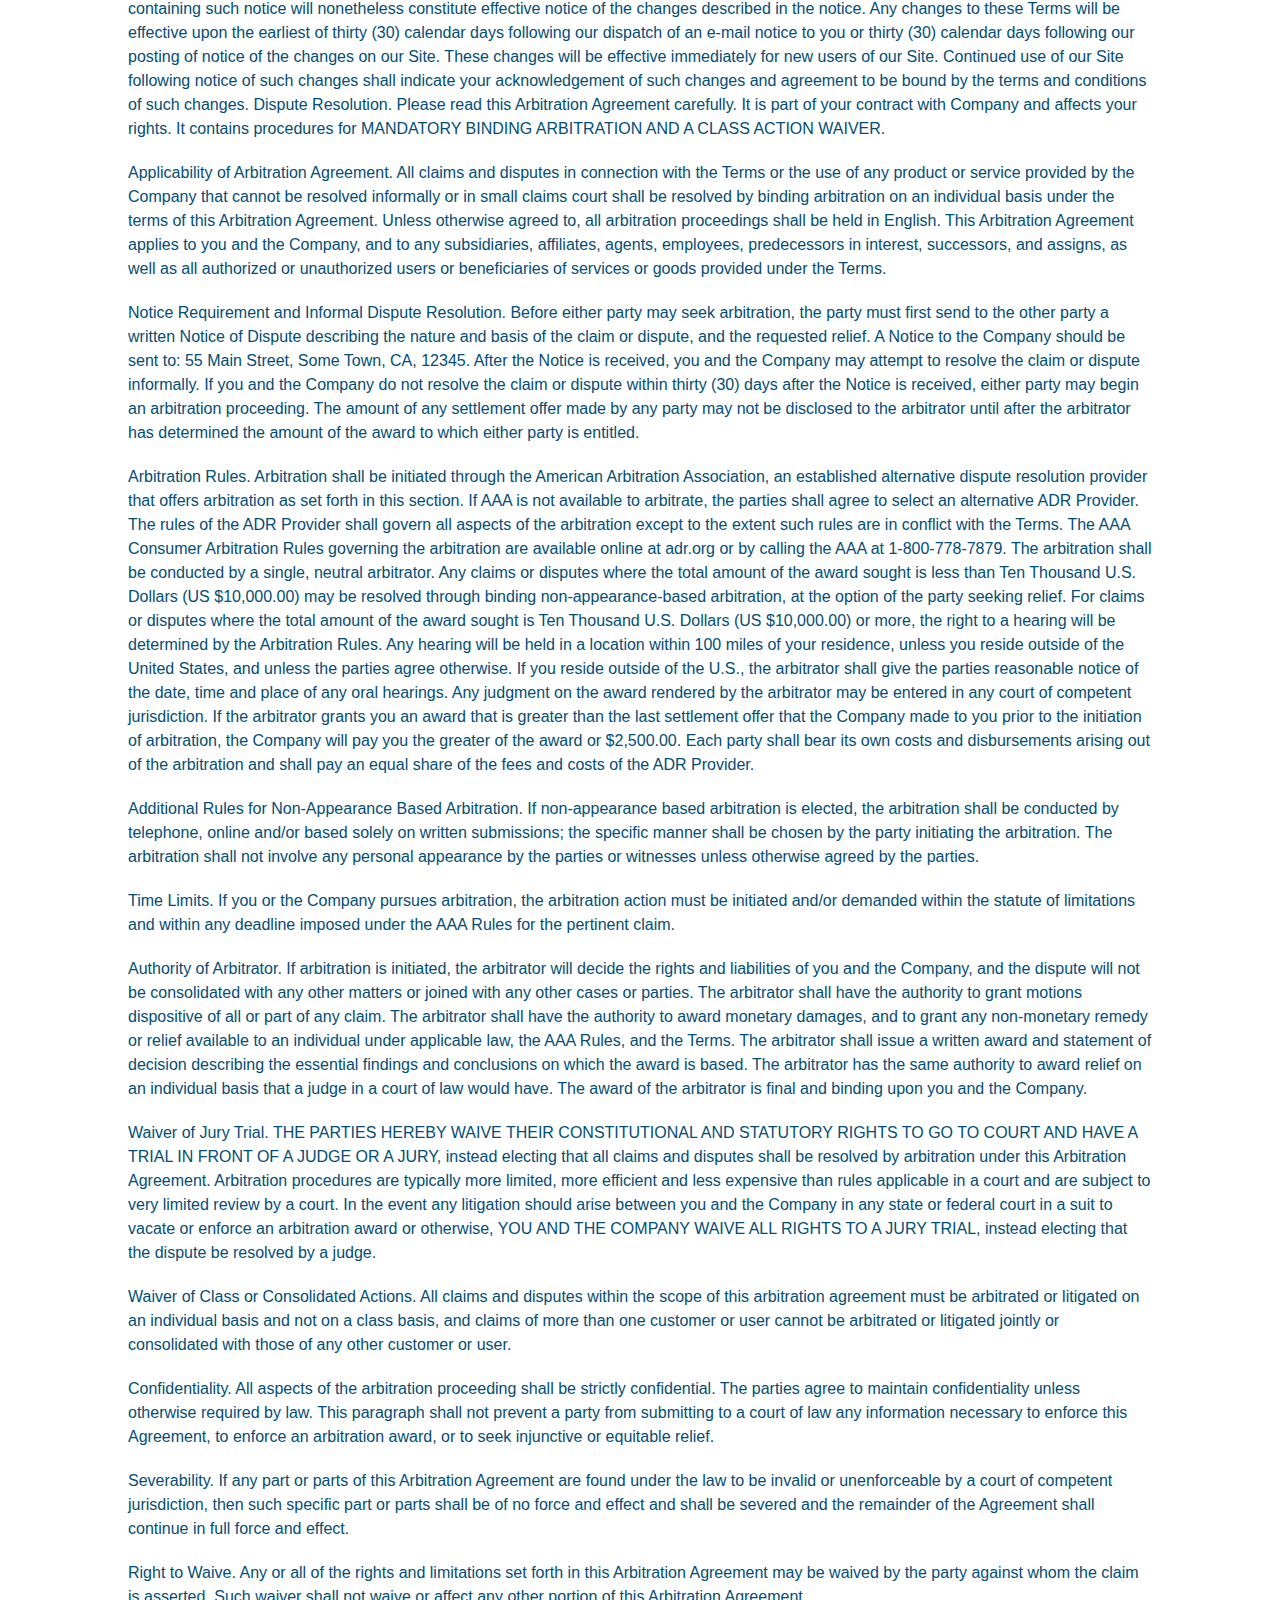
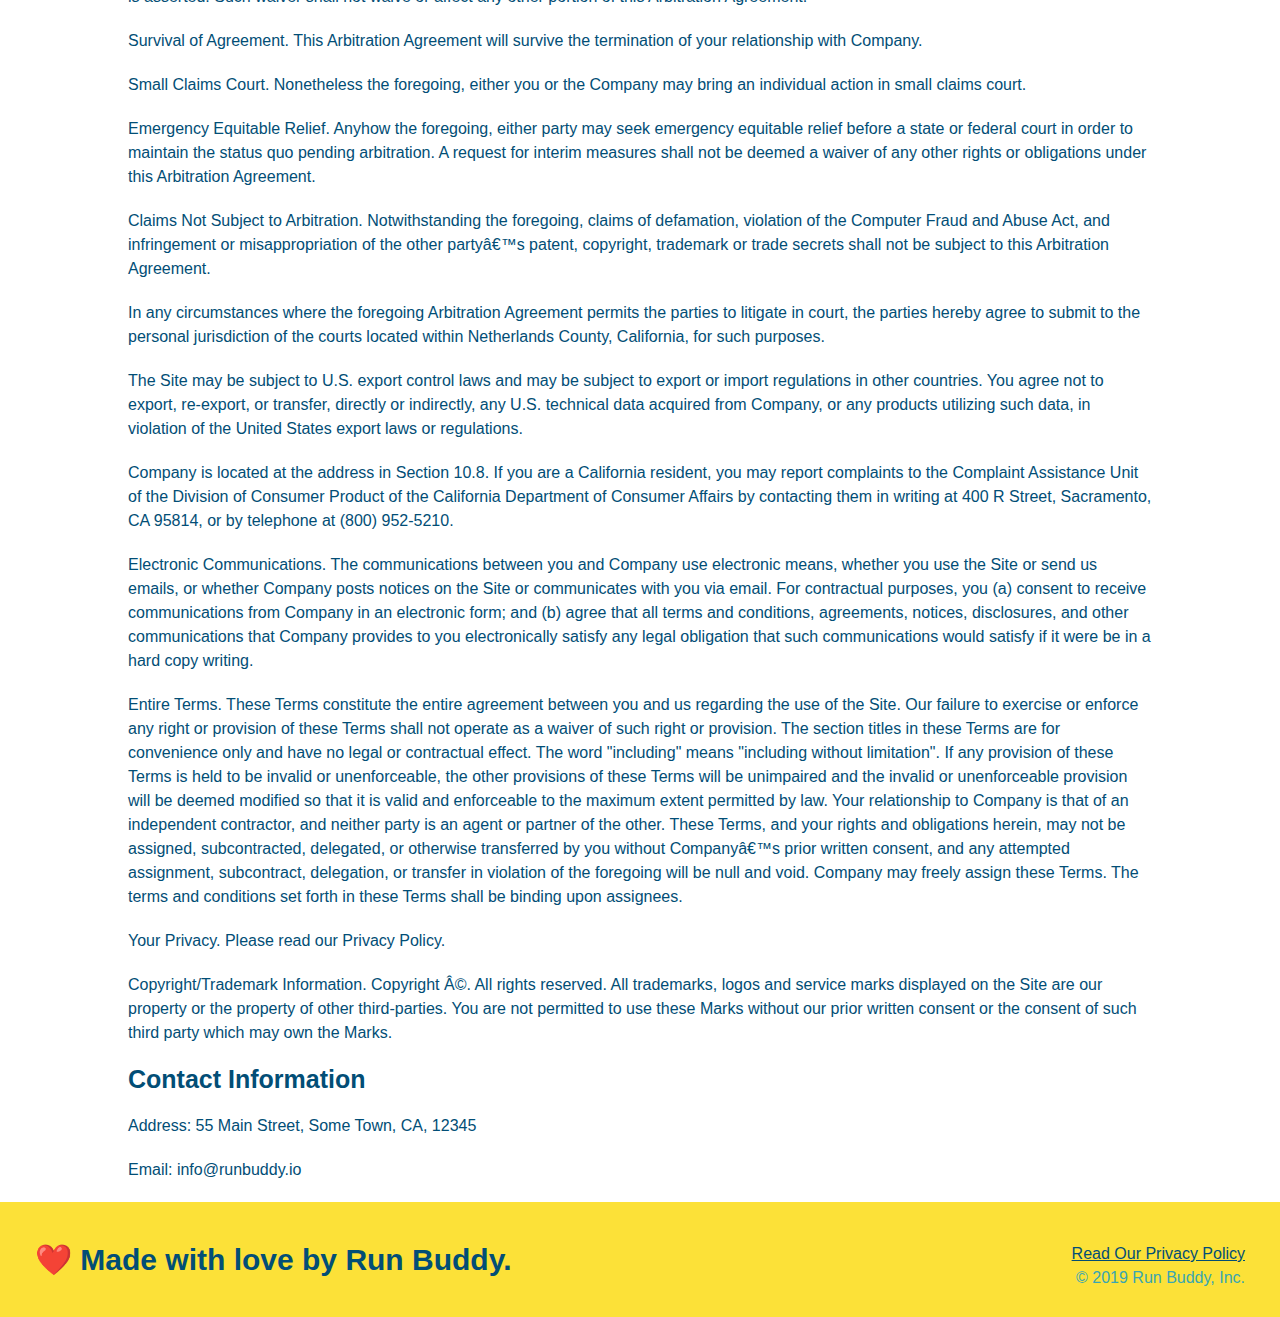
==== commit 28da9566: "updated finished version" ====
--- a/privacy-policy.html
+++ b/privacy-policy.html
@@ -1,472 +1,481 @@
 <!DOCTYPE html>
 <html lang="en">
-    <head>
-        <meta charset="UTF-8" />
-        <meta name="viewport" content="width=device-width, initial-scale=1.0" />
-        <link rel="stylesheet" href="./assets.css/style.css"/>
-        <link rel="stylesheet" href="./assets.css/secondary-style.css"/>
-        <title>Privacy Policy-Run Buddy</title>
-    </head>
-    <body>
-        <Header>
-            <h1>
-                <a href="/">RUN BUDDY</a>
-            </h1>
-            <nav>
-                <!--Unordered lsit element-->
-                <ul>
-                    <!--list item element-->
-                    <li>
-                        <!--anchor element-->
-                        <a href="./run-buddy.html#what-we-do">What We Do</a>
-                    </li>
-                    <li>
-                        <a href="./run-buddy.html#what-you-do">What you Do</a>
-                    </li>
-                    <li>
-                        <a href="./run-buddy.html#your-trainers">Your Trainers</a>
-                    </li>
-                    <li>
-                        <a href="./run-buddy.html#reach-out">Reach Out</a>
-                    </li>
-                </ul>
-            </nav>
-        </Header>
-            <section class="hero hero-secondary">
-                <h2 class="page-title">
-                    Privacy Policy
-                </h2>
-            </section>
-                <article>
-                <p>
-                    Website Terms of Use
-                  </p>
-            
-                  <p>
-                    Version 1.0
-                  </p>
-            
-                  <p>
-                    The Run Buddy website located at https://runbuddy.io is a copyrighted work belonging to Run Buddy. Certain
-                    features of the Site may be subject to additional guidelines, terms, or rules, which will be posted on the Site
-                    in connection with such features.
-                  </p>
-            
-                  <p>
-                    All such additional terms, guidelines, and rules are incorporated by reference into these Terms.
-                  </p>
-            
-                  <p>
-                    These Terms of Use described the legally binding terms and conditions that oversee your use of the Site. BY
-                    LOGGING INTO THE SITE, YOU ARE BEING COMPLIANT THAT THESE TERMS and you represent that you have the authority
-                    and capacity to enter into these Terms. YOU SHOULD BE AT LEAST 18 YEARS OF AGE TO ACCESS THE SITE. IF YOU
-                    DISAGREE WITH ALL OF THE PROVISION OF THESE TERMS, DO NOT LOG INTO AND/OR USE THE SITE.
-                  </p>
-            
-                  <p>
-                    These terms require the use of arbitration Section 10.2 on an individual basis to resolve disputes and also
-                    limit the remedies available to you in the event of a dispute. These Terms of Use were created with the help of
-                    the Terms Of Use Generator and the Privacy Policy Template.
-                  </p>
-            
-                  <h3>
-                    Access to the Site
-                  </h3>
-            
-                  <p>
-                    Subject to these Terms. Company grants you a non-transferable, non-exclusive, revocable, limited license to
-                    access the Site solely for your own personal, noncommercial use.
-                  </p>
-            
-                  <p>
-                    Certain Restrictions. The rights approved to you in these Terms are subject to the following restrictions: (a)
-                    you shall not sell, rent, lease, transfer, assign, distribute, host, or otherwise commercially exploit the Site;
-                    (b) you shall not change, make derivative works of, disassemble, reverse compile or reverse engineer any part of
-                    the Site; (c) you shall not access the Site in order to build a similar or competitive website; and (d) except
-                    as expressly stated herein, no part of the Site may be copied, reproduced, distributed, republished, downloaded,
-                    displayed, posted or transmitted in any form or by any means unless otherwise indicated, any future release,
-                    update, or other addition to functionality of the Site shall be subject to these Terms. All copyright and other
-                    proprietary notices on the Site must be retained on all copies thereof.
-                  </p>
-            
-                  <p>
-                    Company reserves the right to change, suspend, or cease the Site with or without notice to you. You approved
-                    that Company will not be held liable to you or any third-party for any change, interruption, or termination of
-                    the Site or any part.
-                  </p>
-            
-                  <p>
-                    No Support or Maintenance. You agree that Company will have no obligation to provide you with any support in
-                    connection with the Site.
-                  </p>
-            
-                  <p>
-                    Excluding any User Content that you may provide, you are aware that all the intellectual property rights,
-                    including copyrights, patents, trademarks, and trade secrets, in the Site and its content are owned by Company
-                    or Companyâ€™s suppliers. Note that these Terms and access to the Site do not give you any rights, title or
-                    interest in or to any intellectual property rights, except for the limited access rights expressed in Section
-                    2.1. Company and its suppliers reserve all rights not granted in these Terms.
-                  </p>
-            
-                  <h3>
-                    Third-Party Links & Ads; Other Users
-                  </h3>
-            
-                  <p>
-                    Third-Party Links & Ads. The Site may contain links to third-party websites and services, and/or display
-                    advertisements for third-parties. Such Third-Party Links & Ads are not under the control of Company, and Company
-                    is not responsible for any Third-Party Links & Ads. Company provides access to these Third-Party Links & Ads
-                    only as a convenience to you, and does not review, approve, monitor, endorse, warrant, or make any
-                    representations with respect to Third-Party Links & Ads. You use all Third-Party Links & Ads at your own risk,
-                    and should apply a suitable level of caution and discretion in doing so. When you click on any of the
-                    Third-Party Links & Ads, the applicable third partyâ€™s terms and policies apply, including the third partyâ€™s
-                    privacy and data gathering practices.
-                  </p>
-            
-                  <p>
-                    Other Users. Each Site user is solely responsible for any and all of its own User Content. Because we do not
-                    control User Content, you acknowledge and agree that we are not responsible for any User Content, whether
-                    provided by you or by others. You agree that Company will not be responsible for any loss or damage incurred as
-                    the result of any such interactions. If there is a dispute between you and any Site user, we are under no
-                    obligation to become involved.
-                  </p>
-            
-                  <p>
-                    You hereby release and forever discharge the Company and our officers, employees, agents, successors, and
-                    assigns from, and hereby waive and relinquish, each and every past, present and future dispute, claim,
-                    controversy, demand, right, obligation, liability, action and cause of action of every kind and nature, that has
-                    arisen or arises directly or indirectly out of, or that relates directly or indirectly to, the Site. If you are
-                    a California resident, you hereby waive California civil code section 1542 in connection with the foregoing,
-                    which states: "a general release does not extend to claims which the creditor does not know or suspect to exist
-                    in his or her favor at the time of executing the release, which if known by him or her must have materially
-                    affected his or her settlement with the debtor."
-                  </p>
-            
-                  <p>
-                    Cookies and Web Beacons. Like any other website, Run Buddy uses â€˜cookiesâ€™. These cookies are used to store
-                    information including visitorsâ€™ preferences, and the pages on the website that the visitor accessed or visited.
-                    The information is used to optimize the usersâ€™ experience by customizing our web page content based on visitorsâ€™
-                    browser type and/or other information.
-                  </p>
-            
-                  <h3>
-                    Disclaimers
-                  </h3>
-            
-                  <p>
-                    The site is provided on an "as-is" and "as available" basis, and company and our suppliers expressly disclaim
-                    any and all warranties and conditions of any kind, whether express, implied, or statutory, including all
-                    warranties or conditions of merchantability, fitness for a particular purpose, title, quiet enjoyment, accuracy,
-                    or non-infringement. We and our suppliers make not guarantee that the site will meet your requirements, will be
-                    available on an uninterrupted, timely, secure, or error-free basis, or will be accurate, reliable, free of
-                    viruses or other harmful code, complete, legal, or safe. If applicable law requires any warranties with respect
-                    to the site, all such warranties are limited in duration to ninety (90) days from the date of first use.
-                  </p>
-            
-                  <p>
-                    Some jurisdictions do not allow the exclusion of implied warranties, so the above exclusion may not apply to
-                    you. Some jurisdictions do not allow limitations on how long an implied warranty lasts, so the above limitation
-                    may not apply to you.
-                  </p>
-            
-                  <h3>
-                    Limitation on Liability
-                  </h3>
-            
-                  <p>
-                    To the maximum extent permitted by law, in no event shall company or our suppliers be liable to you or any
-                    third-party for any lost profits, lost data, costs of procurement of substitute products, or any indirect,
-                    consequential, exemplary, incidental, special or punitive damages arising from or relating to these terms or
-                    your use of, or incapability to use the site even if company has been advised of the possibility of such
-                    damages. Access to and use of the site is at your own discretion and risk, and you will be solely responsible
-                    for any damage to your device or computer system, or loss of data resulting therefrom.
-                  </p>
-            
-                  <p>
-                    To the maximum extent permitted by law, notwithstanding anything to the contrary contained herein, our liability
-                    to you for any damages arising from or related to this agreement, will at all times be limited to a maximum of
-                    fifty U.S. dollars (u.s. $50). The existence of more than one claim will not enlarge this limit. You agree that
-                    our suppliers will have no liability of any kind arising from or relating to this agreement.
-                  </p>
-            
-                  <p>
-                    Some jurisdictions do not allow the limitation or exclusion of liability for incidental or consequential
-                    damages, so the above limitation or exclusion may not apply to you.
-                  </p>
-            
-                  <p>
-                    Term and Termination. Subject to this Section, these Terms will remain in full force and effect while you use
-                    the Site. We may suspend or terminate your rights to use the Site at any time for any reason at our sole
-                    discretion, including for any use of the Site in violation of these Terms. Upon termination of your rights under
-                    these Terms, your Account and right to access and use the Site will terminate immediately. You understand that
-                    any termination of your Account may involve deletion of your User Content associated with your Account from our
-                    live databases. Company will not have any liability whatsoever to you for any termination of your rights under
-                    these Terms. Even after your rights under these Terms are terminated, the following provisions of these Terms
-                    will remain in effect: Sections 2 through 2.5, Section 3 and Sections 4 through 10.
-                  </p>
-            
-                  <h3>
-                    Copyright Policy.
-                  </h3>
-            
-                  <p>
-                    Company respects the intellectual property of others and asks that users of our Site do the same. In connection
-                    with our Site, we have adopted and implemented a policy respecting copyright law that provides for the removal
-                    of any infringing materials and for the termination of users of our online Site who are repeated infringers of
-                    intellectual property rights, including copyrights. If you believe that one of our users is, through the use of
-                    our Site, unlawfully infringing the copyright(s) in a work, and wish to have the allegedly infringing material
-                    removed, the following information in the form of a written notification (pursuant to 17 U.S.C. Â§ 512(c)) must
-                    be provided to our designated Copyright Agent:
-                  </p>
-            
-                  <ul>
-                    <li>
-                      your physical or electronic signature;
-                    </li>
-                    <li>
-                      identification of the copyrighted work(s) that you claim to have been infringed;
-                    </li>
-                    <li>
-                      identification of the material on our services that you claim is infringing and that you request us to remove;
-                    </li>
-                    <li>
-                      sufficient information to permit us to locate such material; your address, telephone number, and e-mail
-                      address;
-                    </li>
-                    <li>
-                      a statement that you have a good faith belief that use of the objectionable material is not authorized by the
-                      copyright owner, its agent, or under the law; and
-                    </li>
-                    <li>
-                      a statement that the information in the notification is accurate, and under penalty of perjury, that you are
-                      either the owner of the copyright that has allegedly been infringed or that you are authorized to act on
-                      behalf of the copyright owner.
-                    </li>
-                  </ul>
-            
-                  <p>
-                    Please note that, pursuant to 17 U.S.C. Â§ 512(f), any misrepresentation of material fact in a written
-                    notification automatically subjects the complaining party to liability for any damages, costs and attorneyâ€™s
-                    fees incurred by us in connection with the written notification and allegation of copyright infringement.
-                  </p>
-            
-                  <h3>
-                    General
-                  </h3>
-            
-                  <p>
-                    These Terms are subject to occasional revision, and if we make any substantial changes, we may notify you by
-                    sending you an e-mail to the last e-mail address you provided to us and/or by prominently posting notice of the
-                    changes on our Site. You are responsible for providing us with your most current e-mail address. In the event
-                    that the last e-mail address that you have provided us is not valid our dispatch of the e-mail containing such
-                    notice will nonetheless constitute effective notice of the changes described in the notice. Any changes to these
-                    Terms will be effective upon the earliest of thirty (30) calendar days following our dispatch of an e-mail
-                    notice to you or thirty (30) calendar days following our posting of notice of the changes on our Site. These
-                    changes will be effective immediately for new users of our Site. Continued use of our Site following notice of
-                    such changes shall indicate your acknowledgement of such changes and agreement to be bound by the terms and
-                    conditions of such changes. Dispute Resolution. Please read this Arbitration Agreement carefully. It is part of
-                    your contract with Company and affects your rights. It contains procedures for MANDATORY BINDING ARBITRATION AND
-                    A CLASS ACTION WAIVER.
-                  </p>
-            
-                  <p>
-                    Applicability of Arbitration Agreement. All claims and disputes in connection with the Terms or the use of any
-                    product or service provided by the Company that cannot be resolved informally or in small claims court shall be
-                    resolved by binding arbitration on an individual basis under the terms of this Arbitration Agreement. Unless
-                    otherwise agreed to, all arbitration proceedings shall be held in English. This Arbitration Agreement applies to
-                    you and the Company, and to any subsidiaries, affiliates, agents, employees, predecessors in interest,
-                    successors, and assigns, as well as all authorized or unauthorized users or beneficiaries of services or goods
-                    provided under the Terms.
-                  </p>
-            
-                  <p>
-                    Notice Requirement and Informal Dispute Resolution. Before either party may seek arbitration, the party must
-                    first send to the other party a written Notice of Dispute describing the nature and basis of the claim or
-                    dispute, and the requested relief. A Notice to the Company should be sent to: 55 Main Street, Some Town, CA,
-                    12345. After the Notice is received, you and the Company may attempt to resolve the claim or dispute informally.
-                    If you and the Company do not resolve the claim or dispute within thirty (30) days after the Notice is received,
-                    either party may begin an arbitration proceeding. The amount of any settlement offer made by any party may not
-                    be disclosed to the arbitrator until after the arbitrator has determined the amount of the award to which either
-                    party is entitled.
-                  </p>
-            
-                  <p>
-                    Arbitration Rules. Arbitration shall be initiated through the American Arbitration Association, an established
-                    alternative dispute resolution provider that offers arbitration as set forth in this section. If AAA is not
-                    available to arbitrate, the parties shall agree to select an alternative ADR Provider. The rules of the ADR
-                    Provider shall govern all aspects of the arbitration except to the extent such rules are in conflict with the
-                    Terms. The AAA Consumer Arbitration Rules governing the arbitration are available online at adr.org or by
-                    calling the AAA at 1-800-778-7879. The arbitration shall be conducted by a single, neutral arbitrator. Any
-                    claims or disputes where the total amount of the award sought is less than Ten Thousand U.S. Dollars (US
-                    $10,000.00) may be resolved through binding non-appearance-based arbitration, at the option of the party seeking
-                    relief. For claims or disputes where the total amount of the award sought is Ten Thousand U.S. Dollars (US
-                    $10,000.00) or more, the right to a hearing will be determined by the Arbitration Rules. Any hearing will be
-                    held in a location within 100 miles of your residence, unless you reside outside of the United States, and
-                    unless the parties agree otherwise. If you reside outside of the U.S., the arbitrator shall give the parties
-                    reasonable notice of the date, time and place of any oral hearings. Any judgment on the award rendered by the
-                    arbitrator may be entered in any court of competent jurisdiction. If the arbitrator grants you an award that is
-                    greater than the last settlement offer that the Company made to you prior to the initiation of arbitration, the
-                    Company will pay you the greater of the award or $2,500.00. Each party shall bear its own costs and
-                    disbursements arising out of the arbitration and shall pay an equal share of the fees and costs of the ADR
-                    Provider.
-                  </p>
-            
-                  <p>
-                    Additional Rules for Non-Appearance Based Arbitration. If non-appearance based arbitration is elected, the
-                    arbitration shall be conducted by telephone, online and/or based solely on written submissions; the specific
-                    manner shall be chosen by the party initiating the arbitration. The arbitration shall not involve any personal
-                    appearance by the parties or witnesses unless otherwise agreed by the parties.
-                  </p>
-            
-                  <p>
-                    Time Limits. If you or the Company pursues arbitration, the arbitration action must be initiated and/or demanded
-                    within the statute of limitations and within any deadline imposed under the AAA Rules for the pertinent claim.
-                  </p>
-            
-                  <p>
-                    Authority of Arbitrator. If arbitration is initiated, the arbitrator will decide the rights and liabilities of
-                    you and the Company, and the dispute will not be consolidated with any other matters or joined with any other
-                    cases or parties. The arbitrator shall have the authority to grant motions dispositive of all or part of any
-                    claim. The arbitrator shall have the authority to award monetary damages, and to grant any non-monetary remedy
-                    or relief available to an individual under applicable law, the AAA Rules, and the Terms. The arbitrator shall
-                    issue a written award and statement of decision describing the essential findings and conclusions on which the
-                    award is based. The arbitrator has the same authority to award relief on an individual basis that a judge in a
-                    court of law would have. The award of the arbitrator is final and binding upon you and the Company.
-                  </p>
-            
-                  <p>
-                    Waiver of Jury Trial. THE PARTIES HEREBY WAIVE THEIR CONSTITUTIONAL AND STATUTORY RIGHTS TO GO TO COURT AND HAVE
-                    A TRIAL IN FRONT OF A JUDGE OR A JURY, instead electing that all claims and disputes shall be resolved by
-                    arbitration under this Arbitration Agreement. Arbitration procedures are typically more limited, more efficient
-                    and less expensive than rules applicable in a court and are subject to very limited review by a court. In the
-                    event any litigation should arise between you and the Company in any state or federal court in a suit to vacate
-                    or enforce an arbitration award or otherwise, YOU AND THE COMPANY WAIVE ALL RIGHTS TO A JURY TRIAL, instead
-                    electing that the dispute be resolved by a judge.
-                  </p>
-            
-                  <p>
-                    Waiver of Class or Consolidated Actions. All claims and disputes within the scope of this arbitration agreement
-                    must be arbitrated or litigated on an individual basis and not on a class basis, and claims of more than one
-                    customer or user cannot be arbitrated or litigated jointly or consolidated with those of any other customer or
-                    user.
-                  </p>
-            
-                  <p>
-                    Confidentiality. All aspects of the arbitration proceeding shall be strictly confidential. The parties agree to
-                    maintain confidentiality unless otherwise required by law. This paragraph shall not prevent a party from
-                    submitting to a court of law any information necessary to enforce this Agreement, to enforce an arbitration
-                    award, or to seek injunctive or equitable relief.
-                  </p>
-            
-                  <p>
-                    Severability. If any part or parts of this Arbitration Agreement are found under the law to be invalid or
-                    unenforceable by a court of competent jurisdiction, then such specific part or parts shall be of no force and
-                    effect and shall be severed and the remainder of the Agreement shall continue in full force and effect.
-                  </p>
-            
-                  <p>
-                    Right to Waive. Any or all of the rights and limitations set forth in this Arbitration Agreement may be waived
-                    by the party against whom the claim is asserted. Such waiver shall not waive or affect any other portion of this
-                    Arbitration Agreement.
-                  </p>
-            
-                  <p>
-                    Survival of Agreement. This Arbitration Agreement will survive the termination of your relationship with
-                    Company.
-                  </p>
-            
-                  <p>
-                    Small Claims Court. Nonetheless the foregoing, either you or the Company may bring an individual action in small
-                    claims court.
-                  </p>
-            
-                  <p>
-                    Emergency Equitable Relief. Anyhow the foregoing, either party may seek emergency equitable relief before a
-                    state or federal court in order to maintain the status quo pending arbitration. A request for interim measures
-                    shall not be deemed a waiver of any other rights or obligations under this Arbitration Agreement.
-                  </p>
-            
-                  <p>
-                    Claims Not Subject to Arbitration. Notwithstanding the foregoing, claims of defamation, violation of the
-                    Computer Fraud and Abuse Act, and infringement or misappropriation of the other partyâ€™s patent, copyright,
-                    trademark or trade secrets shall not be subject to this Arbitration Agreement.
-                  </p>
-            
-                  <p>
-                    In any circumstances where the foregoing Arbitration Agreement permits the parties to litigate in court, the
-                    parties hereby agree to submit to the personal jurisdiction of the courts located within Netherlands County,
-                    California, for such purposes.
-                  </p>
-            
-                  <p>
-                    The Site may be subject to U.S. export control laws and may be subject to export or import regulations in other
-                    countries. You agree not to export, re-export, or transfer, directly or indirectly, any U.S. technical data
-                    acquired from Company, or any products utilizing such data, in violation of the United States export laws or
-                    regulations.
-                  </p>
-            
-                  <p>
-                    Company is located at the address in Section 10.8. If you are a California resident, you may report complaints
-                    to the Complaint Assistance Unit of the Division of Consumer Product of the California Department of Consumer
-                    Affairs by contacting them in writing at 400 R Street, Sacramento, CA 95814, or by telephone at (800) 952-5210.
-                  </p>
-            
-                  <p>
-                    Electronic Communications. The communications between you and Company use electronic means, whether you use the
-                    Site or send us emails, or whether Company posts notices on the Site or communicates with you via email. For
-                    contractual purposes, you (a) consent to receive communications from Company in an electronic form; and (b)
-                    agree that all terms and conditions, agreements, notices, disclosures, and other communications that Company
-                    provides to you electronically satisfy any legal obligation that such communications would satisfy if it were be
-                    in a hard copy writing.
-                  </p>
-            
-                  <p>
-                    Entire Terms. These Terms constitute the entire agreement between you and us regarding the use of the Site. Our
-                    failure to exercise or enforce any right or provision of these Terms shall not operate as a waiver of such right
-                    or provision. The section titles in these Terms are for convenience only and have no legal or contractual
-                    effect. The word "including" means "including without limitation". If any provision of these Terms is held to be
-                    invalid or unenforceable, the other provisions of these Terms will be unimpaired and the invalid or
-                    unenforceable provision will be deemed modified so that it is valid and enforceable to the maximum extent
-                    permitted by law. Your relationship to Company is that of an independent contractor, and neither party is an
-                    agent or partner of the other. These Terms, and your rights and obligations herein, may not be assigned,
-                    subcontracted, delegated, or otherwise transferred by you without Companyâ€™s prior written consent, and any
-                    attempted assignment, subcontract, delegation, or transfer in violation of the foregoing will be null and void.
-                    Company may freely assign these Terms. The terms and conditions set forth in these Terms shall be binding upon
-                    assignees.
-                  </p>
-            
-                  <p>
-                    Your Privacy. Please read our Privacy Policy.
-                  </p>
-            
-                  <p>
-                    Copyright/Trademark Information. Copyright Â©. All rights reserved. All trademarks, logos and service marks
-                    displayed on the Site are our property or the property of other third-parties. You are not permitted to use
-                    these Marks without our prior written consent or the consent of such third party which may own the Marks.
-                  </p>
-            
-                  <h3>
-                    Contact Information
-                  </h3>
-            
-                  <p>
-                    Address: 55 Main Street, Some Town, CA, 12345
-                  </p>
-            
-                  <p>
-                    Email: info@runbuddy.io
-                  </p>
-            
-                 </article>
-        
-    
-
-        <footer>
-            <h2>❤️ Made with love by Run Buddy</h2>
-            <div>
-                <a href="#">Read Our Privacy Policy</a><br />
-                &copy; 2019 Run Buddy, Inc. 
-            </div>
-        </footer>
-    </body>
+
+<head>
+  <meta charset="UTF-8" />
+  <title>Privacy Policy - Run Buddy</title>
+  <link rel="stylesheet" href="./assets/css/style.css" />
+  <link rel="stylesheet" href="./assets/css/secondary-styles.css" />
+
+</head>
+
+<body>
+  <header>
+    <h1>
+      <a href="/">
+        RUN BUDDY
+      </a>
+    </h1>
+    <nav>
+      <!-- Unordered list element -->
+      <ul>
+        <!-- List item element-->
+        <li>
+          <!-- Anchor element -->
+          <a href="./index.html#what-we-do">What We Do</a>
+        </li>
+        <li>
+          <a href="./index.html#what-you-do">What You Do</a>
+        </li>
+        <li>
+          <a href="./index.html#your-trainers">Your Trainers</a>
+        </li>
+        <li>
+          <a href="./index.html#reach-out">Reach Out</a>
+        </li>
+      </ul>
+    </nav>
+  </header>
+
+  <section class="hero">
+    <h2 class="page-title">
+      Privacy Policy
+    </h2>
+  </section>
+
+  <article class="secondary-content">
+
+    <p>
+      Website Terms of Use
+    </p>
+
+    <p>
+      Version 1.0
+    </p>
+
+    <p>
+      The Run Buddy website located at https://runbuddy.io is a copyrighted work belonging to Run Buddy. Certain
+      features of the Site may be subject to additional guidelines, terms, or rules, which will be posted on the Site
+      in connection with such features.
+    </p>
+
+    <p>
+      All such additional terms, guidelines, and rules are incorporated by reference into these Terms.
+    </p>
+
+    <p>
+      These Terms of Use described the legally binding terms and conditions that oversee your use of the Site. BY
+      LOGGING INTO THE SITE, YOU ARE BEING COMPLIANT THAT THESE TERMS and you represent that you have the authority
+      and capacity to enter into these Terms. YOU SHOULD BE AT LEAST 18 YEARS OF AGE TO ACCESS THE SITE. IF YOU
+      DISAGREE WITH ALL OF THE PROVISION OF THESE TERMS, DO NOT LOG INTO AND/OR USE THE SITE.
+    </p>
+
+    <p>
+      These terms require the use of arbitration Section 10.2 on an individual basis to resolve disputes and also
+      limit the remedies available to you in the event of a dispute. These Terms of Use were created with the help of
+      the Terms Of Use Generator and the Privacy Policy Template.
+    </p>
+
+    <h3>
+      Access to the Site
+    </h3>
+
+    <p>
+      Subject to these Terms. Company grants you a non-transferable, non-exclusive, revocable, limited license to
+      access the Site solely for your own personal, noncommercial use.
+    </p>
+
+    <p>
+      Certain Restrictions. The rights approved to you in these Terms are subject to the following restrictions: (a)
+      you shall not sell, rent, lease, transfer, assign, distribute, host, or otherwise commercially exploit the Site;
+      (b) you shall not change, make derivative works of, disassemble, reverse compile or reverse engineer any part of
+      the Site; (c) you shall not access the Site in order to build a similar or competitive website; and (d) except
+      as expressly stated herein, no part of the Site may be copied, reproduced, distributed, republished, downloaded,
+      displayed, posted or transmitted in any form or by any means unless otherwise indicated, any future release,
+      update, or other addition to functionality of the Site shall be subject to these Terms. All copyright and other
+      proprietary notices on the Site must be retained on all copies thereof.
+    </p>
+
+    <p>
+      Company reserves the right to change, suspend, or cease the Site with or without notice to you. You approved
+      that Company will not be held liable to you or any third-party for any change, interruption, or termination of
+      the Site or any part.
+    </p>
+
+    <p>
+      No Support or Maintenance. You agree that Company will have no obligation to provide you with any support in
+      connection with the Site.
+    </p>
+
+    <p>
+      Excluding any User Content that you may provide, you are aware that all the intellectual property rights,
+      including copyrights, patents, trademarks, and trade secrets, in the Site and its content are owned by Company
+      or Companyâ€™s suppliers. Note that these Terms and access to the Site do not give you any rights, title or
+      interest in or to any intellectual property rights, except for the limited access rights expressed in Section
+      2.1. Company and its suppliers reserve all rights not granted in these Terms.
+    </p>
+
+    <h3>
+      Third-Party Links & Ads; Other Users
+    </h3>
+
+    <p>
+      Third-Party Links & Ads. The Site may contain links to third-party websites and services, and/or display
+      advertisements for third-parties. Such Third-Party Links & Ads are not under the control of Company, and Company
+      is not responsible for any Third-Party Links & Ads. Company provides access to these Third-Party Links & Ads
+      only as a convenience to you, and does not review, approve, monitor, endorse, warrant, or make any
+      representations with respect to Third-Party Links & Ads. You use all Third-Party Links & Ads at your own risk,
+      and should apply a suitable level of caution and discretion in doing so. When you click on any of the
+      Third-Party Links & Ads, the applicable third partyâ€™s terms and policies apply, including the third partyâ€™s
+      privacy and data gathering practices.
+    </p>
+
+    <p>
+      Other Users. Each Site user is solely responsible for any and all of its own User Content. Because we do not
+      control User Content, you acknowledge and agree that we are not responsible for any User Content, whether
+      provided by you or by others. You agree that Company will not be responsible for any loss or damage incurred as
+      the result of any such interactions. If there is a dispute between you and any Site user, we are under no
+      obligation to become involved.
+    </p>
+
+    <p>
+      You hereby release and forever discharge the Company and our officers, employees, agents, successors, and
+      assigns from, and hereby waive and relinquish, each and every past, present and future dispute, claim,
+      controversy, demand, right, obligation, liability, action and cause of action of every kind and nature, that has
+      arisen or arises directly or indirectly out of, or that relates directly or indirectly to, the Site. If you are
+      a California resident, you hereby waive California civil code section 1542 in connection with the foregoing,
+      which states: "a general release does not extend to claims which the creditor does not know or suspect to exist
+      in his or her favor at the time of executing the release, which if known by him or her must have materially
+      affected his or her settlement with the debtor."
+    </p>
+
+    <p>
+      Cookies and Web Beacons. Like any other website, Run Buddy uses â€˜cookiesâ€™. These cookies are used to store
+      information including visitorsâ€™ preferences, and the pages on the website that the visitor accessed or visited.
+      The information is used to optimize the usersâ€™ experience by customizing our web page content based on
+      visitorsâ€™
+      browser type and/or other information.
+    </p>
+
+    <h3>
+      Disclaimers
+    </h3>
+
+    <p>
+      The site is provided on an "as-is" and "as available" basis, and company and our suppliers expressly disclaim
+      any and all warranties and conditions of any kind, whether express, implied, or statutory, including all
+      warranties or conditions of merchantability, fitness for a particular purpose, title, quiet enjoyment, accuracy,
+      or non-infringement. We and our suppliers make not guarantee that the site will meet your requirements, will be
+      available on an uninterrupted, timely, secure, or error-free basis, or will be accurate, reliable, free of
+      viruses or other harmful code, complete, legal, or safe. If applicable law requires any warranties with respect
+      to the site, all such warranties are limited in duration to ninety (90) days from the date of first use.
+    </p>
+
+    <p>
+      Some jurisdictions do not allow the exclusion of implied warranties, so the above exclusion may not apply to
+      you. Some jurisdictions do not allow limitations on how long an implied warranty lasts, so the above limitation
+      may not apply to you.
+    </p>
+
+    <h3>
+      Limitation on Liability
+    </h3>
+
+    <p>
+      To the maximum extent permitted by law, in no event shall company or our suppliers be liable to you or any
+      third-party for any lost profits, lost data, costs of procurement of substitute products, or any indirect,
+      consequential, exemplary, incidental, special or punitive damages arising from or relating to these terms or
+      your use of, or incapability to use the site even if company has been advised of the possibility of such
+      damages. Access to and use of the site is at your own discretion and risk, and you will be solely responsible
+      for any damage to your device or computer system, or loss of data resulting therefrom.
+    </p>
+
+    <p>
+      To the maximum extent permitted by law, notwithstanding anything to the contrary contained herein, our liability
+      to you for any damages arising from or related to this agreement, will at all times be limited to a maximum of
+      fifty U.S. dollars (u.s. $50). The existence of more than one claim will not enlarge this limit. You agree that
+      our suppliers will have no liability of any kind arising from or relating to this agreement.
+    </p>
+
+    <p>
+      Some jurisdictions do not allow the limitation or exclusion of liability for incidental or consequential
+      damages, so the above limitation or exclusion may not apply to you.
+    </p>
+
+    <p>
+      Term and Termination. Subject to this Section, these Terms will remain in full force and effect while you use
+      the Site. We may suspend or terminate your rights to use the Site at any time for any reason at our sole
+      discretion, including for any use of the Site in violation of these Terms. Upon termination of your rights under
+      these Terms, your Account and right to access and use the Site will terminate immediately. You understand that
+      any termination of your Account may involve deletion of your User Content associated with your Account from our
+      live databases. Company will not have any liability whatsoever to you for any termination of your rights under
+      these Terms. Even after your rights under these Terms are terminated, the following provisions of these Terms
+      will remain in effect: Sections 2 through 2.5, Section 3 and Sections 4 through 10.
+    </p>
+
+    <h3>
+      Copyright Policy.
+    </h3>
+
+    <p>
+      Company respects the intellectual property of others and asks that users of our Site do the same. In connection
+      with our Site, we have adopted and implemented a policy respecting copyright law that provides for the removal
+      of any infringing materials and for the termination of users of our online Site who are repeated infringers of
+      intellectual property rights, including copyrights. If you believe that one of our users is, through the use of
+      our Site, unlawfully infringing the copyright(s) in a work, and wish to have the allegedly infringing material
+      removed, the following information in the form of a written notification (pursuant to 17 U.S.C. Â§ 512(c)) must
+      be provided to our designated Copyright Agent:
+    </p>
+
+    <ul>
+      <li>
+        your physical or electronic signature;
+      </li>
+      <li>
+        identification of the copyrighted work(s) that you claim to have been infringed;
+      </li>
+      <li>
+        identification of the material on our services that you claim is infringing and that you request us to remove;
+      </li>
+      <li>
+        sufficient information to permit us to locate such material; your address, telephone number, and e-mail
+        address;
+      </li>
+      <li>
+        a statement that you have a good faith belief that use of the objectionable material is not authorized by the
+        copyright owner, its agent, or under the law; and
+      </li>
+      <li>
+        a statement that the information in the notification is accurate, and under penalty of perjury, that you are
+        either the owner of the copyright that has allegedly been infringed or that you are authorized to act on
+        behalf of the copyright owner.
+      </li>
+    </ul>
+
+    <p>
+      Please note that, pursuant to 17 U.S.C. Â§ 512(f), any misrepresentation of material fact in a written
+      notification automatically subjects the complaining party to liability for any damages, costs and attorneyâ€™s
+      fees incurred by us in connection with the written notification and allegation of copyright infringement.
+    </p>
+
+    <h3>
+      General
+    </h3>
+
+    <p>
+      These Terms are subject to occasional revision, and if we make any substantial changes, we may notify you by
+      sending you an e-mail to the last e-mail address you provided to us and/or by prominently posting notice of the
+      changes on our Site. You are responsible for providing us with your most current e-mail address. In the event
+      that the last e-mail address that you have provided us is not valid our dispatch of the e-mail containing such
+      notice will nonetheless constitute effective notice of the changes described in the notice. Any changes to these
+      Terms will be effective upon the earliest of thirty (30) calendar days following our dispatch of an e-mail
+      notice to you or thirty (30) calendar days following our posting of notice of the changes on our Site. These
+      changes will be effective immediately for new users of our Site. Continued use of our Site following notice of
+      such changes shall indicate your acknowledgement of such changes and agreement to be bound by the terms and
+      conditions of such changes. Dispute Resolution. Please read this Arbitration Agreement carefully. It is part of
+      your contract with Company and affects your rights. It contains procedures for MANDATORY BINDING ARBITRATION AND
+      A CLASS ACTION WAIVER.
+    </p>
+
+    <p>
+      Applicability of Arbitration Agreement. All claims and disputes in connection with the Terms or the use of any
+      product or service provided by the Company that cannot be resolved informally or in small claims court shall be
+      resolved by binding arbitration on an individual basis under the terms of this Arbitration Agreement. Unless
+      otherwise agreed to, all arbitration proceedings shall be held in English. This Arbitration Agreement applies to
+      you and the Company, and to any subsidiaries, affiliates, agents, employees, predecessors in interest,
+      successors, and assigns, as well as all authorized or unauthorized users or beneficiaries of services or goods
+      provided under the Terms.
+    </p>
+
+    <p>
+      Notice Requirement and Informal Dispute Resolution. Before either party may seek arbitration, the party must
+      first send to the other party a written Notice of Dispute describing the nature and basis of the claim or
+      dispute, and the requested relief. A Notice to the Company should be sent to: 55 Main Street, Some Town, CA,
+      12345. After the Notice is received, you and the Company may attempt to resolve the claim or dispute informally.
+      If you and the Company do not resolve the claim or dispute within thirty (30) days after the Notice is received,
+      either party may begin an arbitration proceeding. The amount of any settlement offer made by any party may not
+      be disclosed to the arbitrator until after the arbitrator has determined the amount of the award to which either
+      party is entitled.
+    </p>
+
+    <p>
+      Arbitration Rules. Arbitration shall be initiated through the American Arbitration Association, an established
+      alternative dispute resolution provider that offers arbitration as set forth in this section. If AAA is not
+      available to arbitrate, the parties shall agree to select an alternative ADR Provider. The rules of the ADR
+      Provider shall govern all aspects of the arbitration except to the extent such rules are in conflict with the
+      Terms. The AAA Consumer Arbitration Rules governing the arbitration are available online at adr.org or by
+      calling the AAA at 1-800-778-7879. The arbitration shall be conducted by a single, neutral arbitrator. Any
+      claims or disputes where the total amount of the award sought is less than Ten Thousand U.S. Dollars (US
+      $10,000.00) may be resolved through binding non-appearance-based arbitration, at the option of the party seeking
+      relief. For claims or disputes where the total amount of the award sought is Ten Thousand U.S. Dollars (US
+      $10,000.00) or more, the right to a hearing will be determined by the Arbitration Rules. Any hearing will be
+      held in a location within 100 miles of your residence, unless you reside outside of the United States, and
+      unless the parties agree otherwise. If you reside outside of the U.S., the arbitrator shall give the parties
+      reasonable notice of the date, time and place of any oral hearings. Any judgment on the award rendered by the
+      arbitrator may be entered in any court of competent jurisdiction. If the arbitrator grants you an award that is
+      greater than the last settlement offer that the Company made to you prior to the initiation of arbitration, the
+      Company will pay you the greater of the award or $2,500.00. Each party shall bear its own costs and
+      disbursements arising out of the arbitration and shall pay an equal share of the fees and costs of the ADR
+      Provider.
+    </p>
+
+    <p>
+      Additional Rules for Non-Appearance Based Arbitration. If non-appearance based arbitration is elected, the
+      arbitration shall be conducted by telephone, online and/or based solely on written submissions; the specific
+      manner shall be chosen by the party initiating the arbitration. The arbitration shall not involve any personal
+      appearance by the parties or witnesses unless otherwise agreed by the parties.
+    </p>
+
+    <p>
+      Time Limits. If you or the Company pursues arbitration, the arbitration action must be initiated and/or demanded
+      within the statute of limitations and within any deadline imposed under the AAA Rules for the pertinent claim.
+    </p>
+
+    <p>
+      Authority of Arbitrator. If arbitration is initiated, the arbitrator will decide the rights and liabilities of
+      you and the Company, and the dispute will not be consolidated with any other matters or joined with any other
+      cases or parties. The arbitrator shall have the authority to grant motions dispositive of all or part of any
+      claim. The arbitrator shall have the authority to award monetary damages, and to grant any non-monetary remedy
+      or relief available to an individual under applicable law, the AAA Rules, and the Terms. The arbitrator shall
+      issue a written award and statement of decision describing the essential findings and conclusions on which the
+      award is based. The arbitrator has the same authority to award relief on an individual basis that a judge in a
+      court of law would have. The award of the arbitrator is final and binding upon you and the Company.
+    </p>
+
+    <p>
+      Waiver of Jury Trial. THE PARTIES HEREBY WAIVE THEIR CONSTITUTIONAL AND STATUTORY RIGHTS TO GO TO COURT AND HAVE
+      A TRIAL IN FRONT OF A JUDGE OR A JURY, instead electing that all claims and disputes shall be resolved by
+      arbitration under this Arbitration Agreement. Arbitration procedures are typically more limited, more efficient
+      and less expensive than rules applicable in a court and are subject to very limited review by a court. In the
+      event any litigation should arise between you and the Company in any state or federal court in a suit to vacate
+      or enforce an arbitration award or otherwise, YOU AND THE COMPANY WAIVE ALL RIGHTS TO A JURY TRIAL, instead
+      electing that the dispute be resolved by a judge.
+    </p>
+
+    <p>
+      Waiver of Class or Consolidated Actions. All claims and disputes within the scope of this arbitration agreement
+      must be arbitrated or litigated on an individual basis and not on a class basis, and claims of more than one
+      customer or user cannot be arbitrated or litigated jointly or consolidated with those of any other customer or
+      user.
+    </p>
+
+    <p>
+      Confidentiality. All aspects of the arbitration proceeding shall be strictly confidential. The parties agree to
+      maintain confidentiality unless otherwise required by law. This paragraph shall not prevent a party from
+      submitting to a court of law any information necessary to enforce this Agreement, to enforce an arbitration
+      award, or to seek injunctive or equitable relief.
+    </p>
+
+    <p>
+      Severability. If any part or parts of this Arbitration Agreement are found under the law to be invalid or
+      unenforceable by a court of competent jurisdiction, then such specific part or parts shall be of no force and
+      effect and shall be severed and the remainder of the Agreement shall continue in full force and effect.
+    </p>
+
+    <p>
+      Right to Waive. Any or all of the rights and limitations set forth in this Arbitration Agreement may be waived
+      by the party against whom the claim is asserted. Such waiver shall not waive or affect any other portion of this
+      Arbitration Agreement.
+    </p>
+
+    <p>
+      Survival of Agreement. This Arbitration Agreement will survive the termination of your relationship with
+      Company.
+    </p>
+
+    <p>
+      Small Claims Court. Nonetheless the foregoing, either you or the Company may bring an individual action in small
+      claims court.
+    </p>
+
+    <p>
+      Emergency Equitable Relief. Anyhow the foregoing, either party may seek emergency equitable relief before a
+      state or federal court in order to maintain the status quo pending arbitration. A request for interim measures
+      shall not be deemed a waiver of any other rights or obligations under this Arbitration Agreement.
+    </p>
+
+    <p>
+      Claims Not Subject to Arbitration. Notwithstanding the foregoing, claims of defamation, violation of the
+      Computer Fraud and Abuse Act, and infringement or misappropriation of the other partyâ€™s patent, copyright,
+      trademark or trade secrets shall not be subject to this Arbitration Agreement.
+    </p>
+
+    <p>
+      In any circumstances where the foregoing Arbitration Agreement permits the parties to litigate in court, the
+      parties hereby agree to submit to the personal jurisdiction of the courts located within Netherlands County,
+      California, for such purposes.
+    </p>
+
+    <p>
+      The Site may be subject to U.S. export control laws and may be subject to export or import regulations in other
+      countries. You agree not to export, re-export, or transfer, directly or indirectly, any U.S. technical data
+      acquired from Company, or any products utilizing such data, in violation of the United States export laws or
+      regulations.
+    </p>
+
+    <p>
+      Company is located at the address in Section 10.8. If you are a California resident, you may report complaints
+      to the Complaint Assistance Unit of the Division of Consumer Product of the California Department of Consumer
+      Affairs by contacting them in writing at 400 R Street, Sacramento, CA 95814, or by telephone at (800) 952-5210.
+    </p>
+
+    <p>
+      Electronic Communications. The communications between you and Company use electronic means, whether you use the
+      Site or send us emails, or whether Company posts notices on the Site or communicates with you via email. For
+      contractual purposes, you (a) consent to receive communications from Company in an electronic form; and (b)
+      agree that all terms and conditions, agreements, notices, disclosures, and other communications that Company
+      provides to you electronically satisfy any legal obligation that such communications would satisfy if it were be
+      in a hard copy writing.
+    </p>
+
+    <p>
+      Entire Terms. These Terms constitute the entire agreement between you and us regarding the use of the Site. Our
+      failure to exercise or enforce any right or provision of these Terms shall not operate as a waiver of such right
+      or provision. The section titles in these Terms are for convenience only and have no legal or contractual
+      effect. The word "including" means "including without limitation". If any provision of these Terms is held to be
+      invalid or unenforceable, the other provisions of these Terms will be unimpaired and the invalid or
+      unenforceable provision will be deemed modified so that it is valid and enforceable to the maximum extent
+      permitted by law. Your relationship to Company is that of an independent contractor, and neither party is an
+      agent or partner of the other. These Terms, and your rights and obligations herein, may not be assigned,
+      subcontracted, delegated, or otherwise transferred by you without Companyâ€™s prior written consent, and any
+      attempted assignment, subcontract, delegation, or transfer in violation of the foregoing will be null and void.
+      Company may freely assign these Terms. The terms and conditions set forth in these Terms shall be binding upon
+      assignees.
+    </p>
+
+    <p>
+      Your Privacy. Please read our Privacy Policy.
+    </p>
+
+    <p>
+      Copyright/Trademark Information. Copyright Â©. All rights reserved. All trademarks, logos and service marks
+      displayed on the Site are our property or the property of other third-parties. You are not permitted to use
+      these Marks without our prior written consent or the consent of such third party which may own the Marks.
+    </p>
+
+    <h3>
+      Contact Information
+    </h3>
+
+    <p>
+      Address: 55 Main Street, Some Town, CA, 12345
+    </p>
+
+    <p>
+      Email: info@runbuddy.io
+    </p>
+
+  </article>
+
+
+  <!-- footer -->
+  <footer>
+    <h2>❤️ Made with love by Run Buddy.</h2>
+    <div>
+      <a href="#">Read Our Privacy Policy</a><br />
+      &copy; 2019 Run Buddy, Inc.
+    </div>
+  </footer>
+</body>
+
 </html>--- a/assets/css/style.css
+++ b/assets/css/style.css
@@ -0,0 +1,270 @@
+* {
+  margin: 0;
+  padding: 0;
+  box-sizing: border-box;
+}
+
+body {
+  /* more on this crazy alphanumerical value in a minute! */
+  color: #39a6b2;
+  font-family: Helvetica, Arial, sans-serif;
+}
+
+/* apply styles to <header> */
+header {
+  padding: 20px 35px;
+  background-color: #39a6b2;
+}
+
+header h1 {
+  font-weight: bold;
+  font-size: 36px;
+  color: #fce138;
+  margin: 0;
+  display: inline;
+}
+header a {
+  text-decoration: none;
+  color: #fce138;
+}
+
+header nav {
+  float: right;
+  margin: 7px 0;
+}
+
+header nav ul li {
+  display: inline;
+}
+
+header nav ul li a {
+  margin: 0 30px;
+  font-weight: lighter;
+  font-size: 22px;
+}
+
+footer {
+  background: #fce138;
+  width: 100%;
+  padding: 40px 35px;
+}
+
+footer h2 {
+  display: inline;
+  color: #024e76;
+  font-size: 30px;
+  margin: 0;
+}
+
+footer div {
+  float: right;
+  line-height: 1.5;
+  text-align: right;
+}
+
+footer a {
+  color: #024e76;
+}
+
+section {
+  padding: 60px;
+}
+
+/* Hero Style Start */
+.hero {
+  background-image: url('../images/hero-bg.jpg');
+  height: 600px;
+  background-size: cover;
+  background-position: center;
+  position: relative;
+}
+/* Hero Style End */
+
+.hero-form {
+  border: 3px solid #024e76;
+  background-color: #fce138;
+  padding: 20px;
+  width: 500px;
+  color: #024e76;
+  position: absolute;
+  bottom: 120px;
+  right: 140px;
+}
+
+.hero-form h3 {
+  font-size: 24px;
+  margin: 0;
+}
+.hero-form p {
+  margin: 5px 0 15px 0;
+}
+
+.form-input {
+  border: 1px solid #024e76;
+  display: block;
+  padding: 7px 15px;
+  font-size: 16px;
+  color: #024e76;
+  width: 100%;
+  margin-bottom: 15px;
+}
+
+.hero-form label {
+  margin: 0 5px;
+}
+
+.hero-form button {
+  color: #fce138;
+  background-color: #024e76;
+  border: none;
+  padding: 10px 20px;
+  font-size: 16px;
+}
+
+.intro {
+  text-align: center;
+}
+
+.intro p {
+  line-height: 1.7;
+  color: #39a6b2;
+  width: 80%;
+  font-size: 20px;
+  margin: 0 auto;
+}
+
+.steps {
+  text-align: center;
+  background: #fce138;
+}
+
+.steps div {
+  margin-bottom: 80px;
+}
+
+.steps img {
+  width: 15%;
+  margin: 10px 0;
+}
+
+.steps h3 {
+  color: #024e76;
+  font-size: 46px;
+  margin-top: 10px;
+}
+
+.steps p {
+  color: #39a6b2;
+  font-size: 23px;
+}
+
+.steps span {
+  font-size: 38px;
+}
+
+.section-title {
+  font-size: 55px;
+  color: #024e76;
+  margin-bottom: 35px;
+  padding: 0 100px 20px 100px;
+  display: inline-block;
+  border-bottom: 3px solid;
+}
+
+.primary-border {
+  border-color: #fce138;
+}
+
+.secondary-border {
+  border-color: #39a6b2;
+}
+
+.trainers {
+  text-align: center;
+}
+
+.trainer {
+  width: 900px;
+  margin: 0 auto 30px auto;
+  background: #024e76;
+  color: #fce138;
+  overflow: auto;
+}
+
+.trainer img {
+  width: 35%;
+  float: left;
+}
+
+.trainer-bio {
+  padding: 35px;
+  float: left;
+  width: 65%;
+}
+
+.trainer-bio h3 {
+  font-size: 32px;
+  margin-bottom: 8px;
+}
+
+.trainer-bio h4 {
+  font-weight: lighter;
+  font-size: 26px;
+  margin-bottom: 25px;
+}
+
+.trainer-bio p {
+  font-size: 17px;
+  line-height: 1.3;
+}
+
+.text-left {
+  text-align: left;
+}
+
+.text-right {
+  text-align: right;
+}
+
+/* REACH OUT STYLES START */
+.contact {
+  text-align: center;
+  background: #024e76;
+}
+
+.contact h2 {
+  color: #fce138;
+}
+
+.contact-info iframe {
+  width: 400px;
+  height: 400px;
+}
+
+.contact-info div {
+  width: 410px;
+  display: inline-block;
+  vertical-align: top;
+  text-align: left;
+  margin: 30px 0 0 60px;
+  color: white;
+}
+
+.contact-info h3 {
+  color: #fce138;
+  font-size: 32px;
+}
+
+.contact-info p,
+.contact-info address {
+  margin: 20px 0;
+  line-height: 1.5;
+  font-size: 20px;
+  font-style: normal;
+}
+
+.contact-info a {
+  color: #fce138;
+}
+
+/* REACH OUT STYLES END */
--- a/assets/css/secondary-styles.css
+++ b/assets/css/secondary-styles.css
@@ -0,0 +1,42 @@
+.hero {
+  background-position: bottom;
+  height: auto;
+  text-align: center;
+  margin-bottom: 40px;
+}
+
+.page-title {
+  color: #fce138;
+  display: inline-block;
+  border-bottom: 4px solid #fce138;
+  padding: 0 80px 15px 80px;
+  font-weight: normal;
+  font-size: 42px;
+  font-style: italic;
+}
+
+.secondary-content {
+  width: 80%;
+  margin: 0 auto;
+  color: #024e76;
+}
+
+.secondary-content h3 {
+  font-size: 25px;
+  margin: 20px 0;
+}
+
+.secondary-content p {
+  font-size: 16px;
+  line-height: 1.5;
+  margin: 20px 0;
+}
+
+.secondary-content ul {
+  margin: 15px 20px;
+}
+
+.secondary-content li {
+  color: #39a6b2;
+  margin: 10px 0;
+}
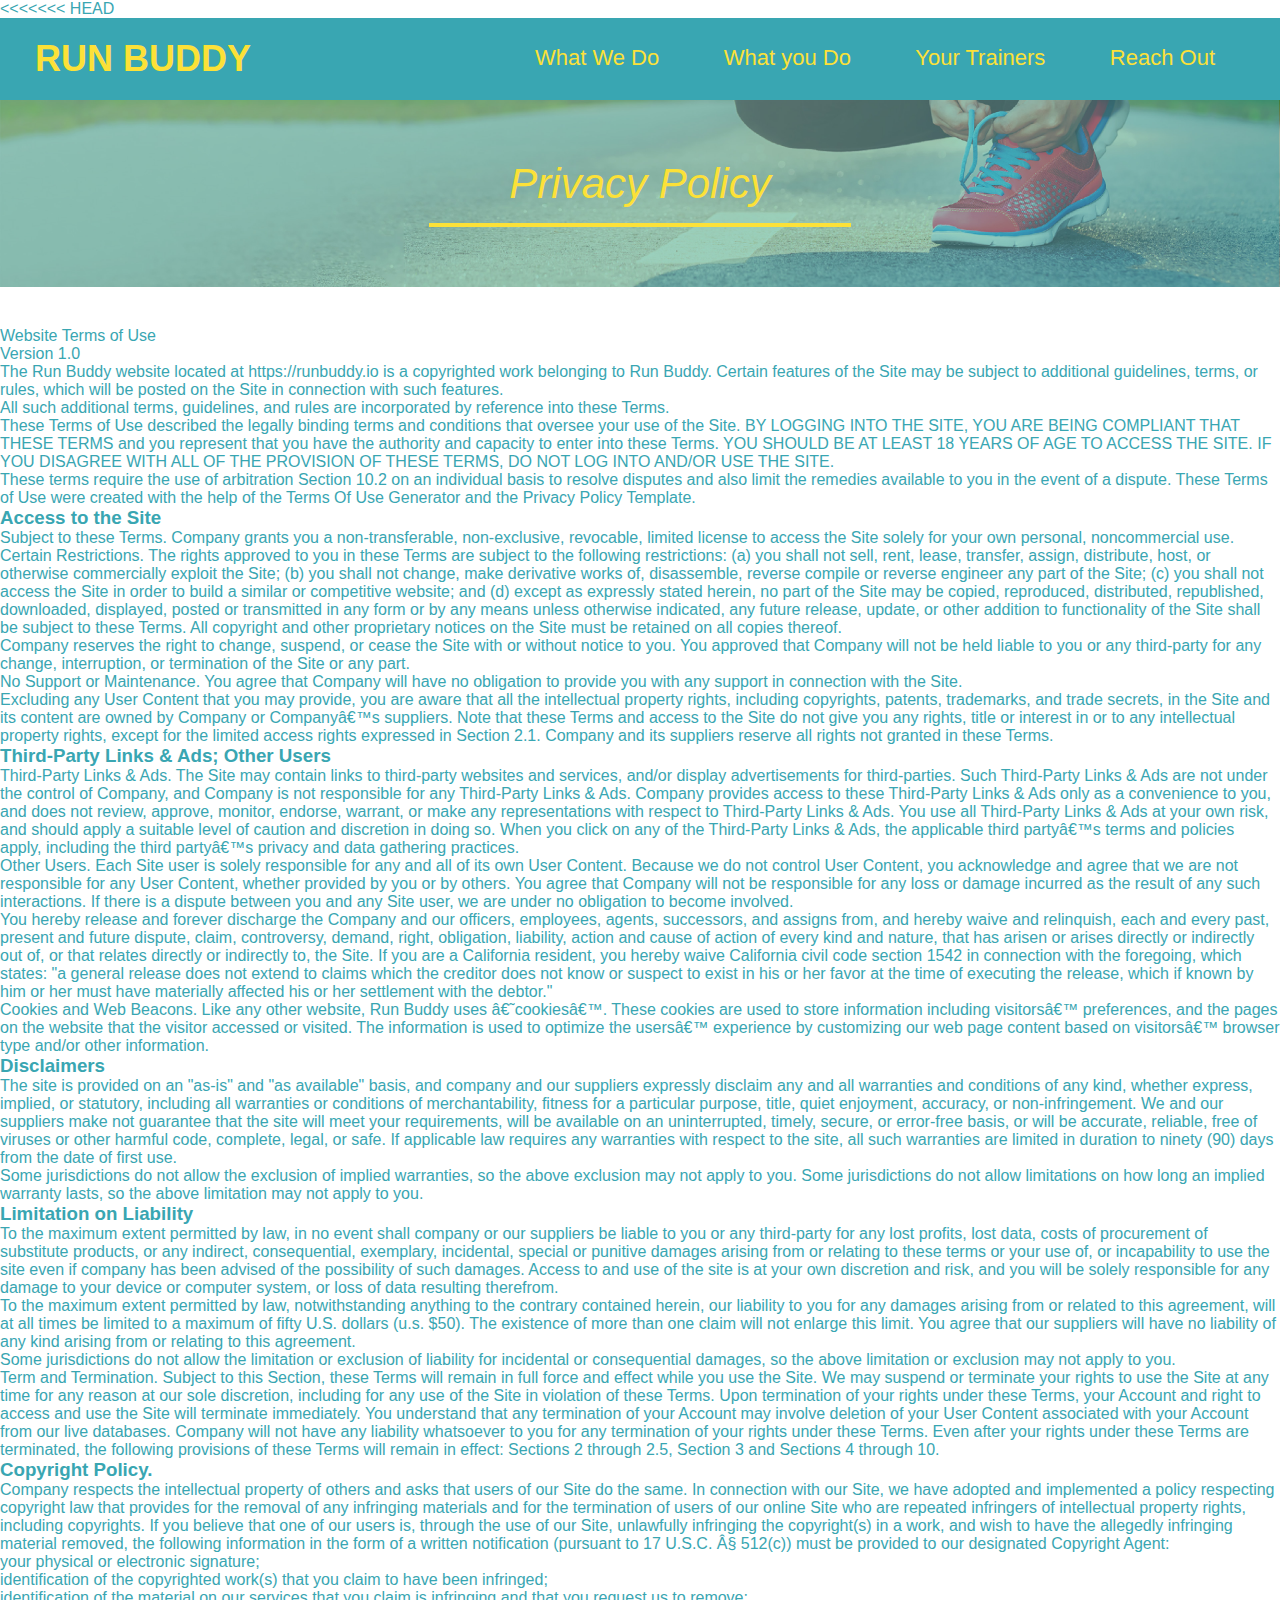
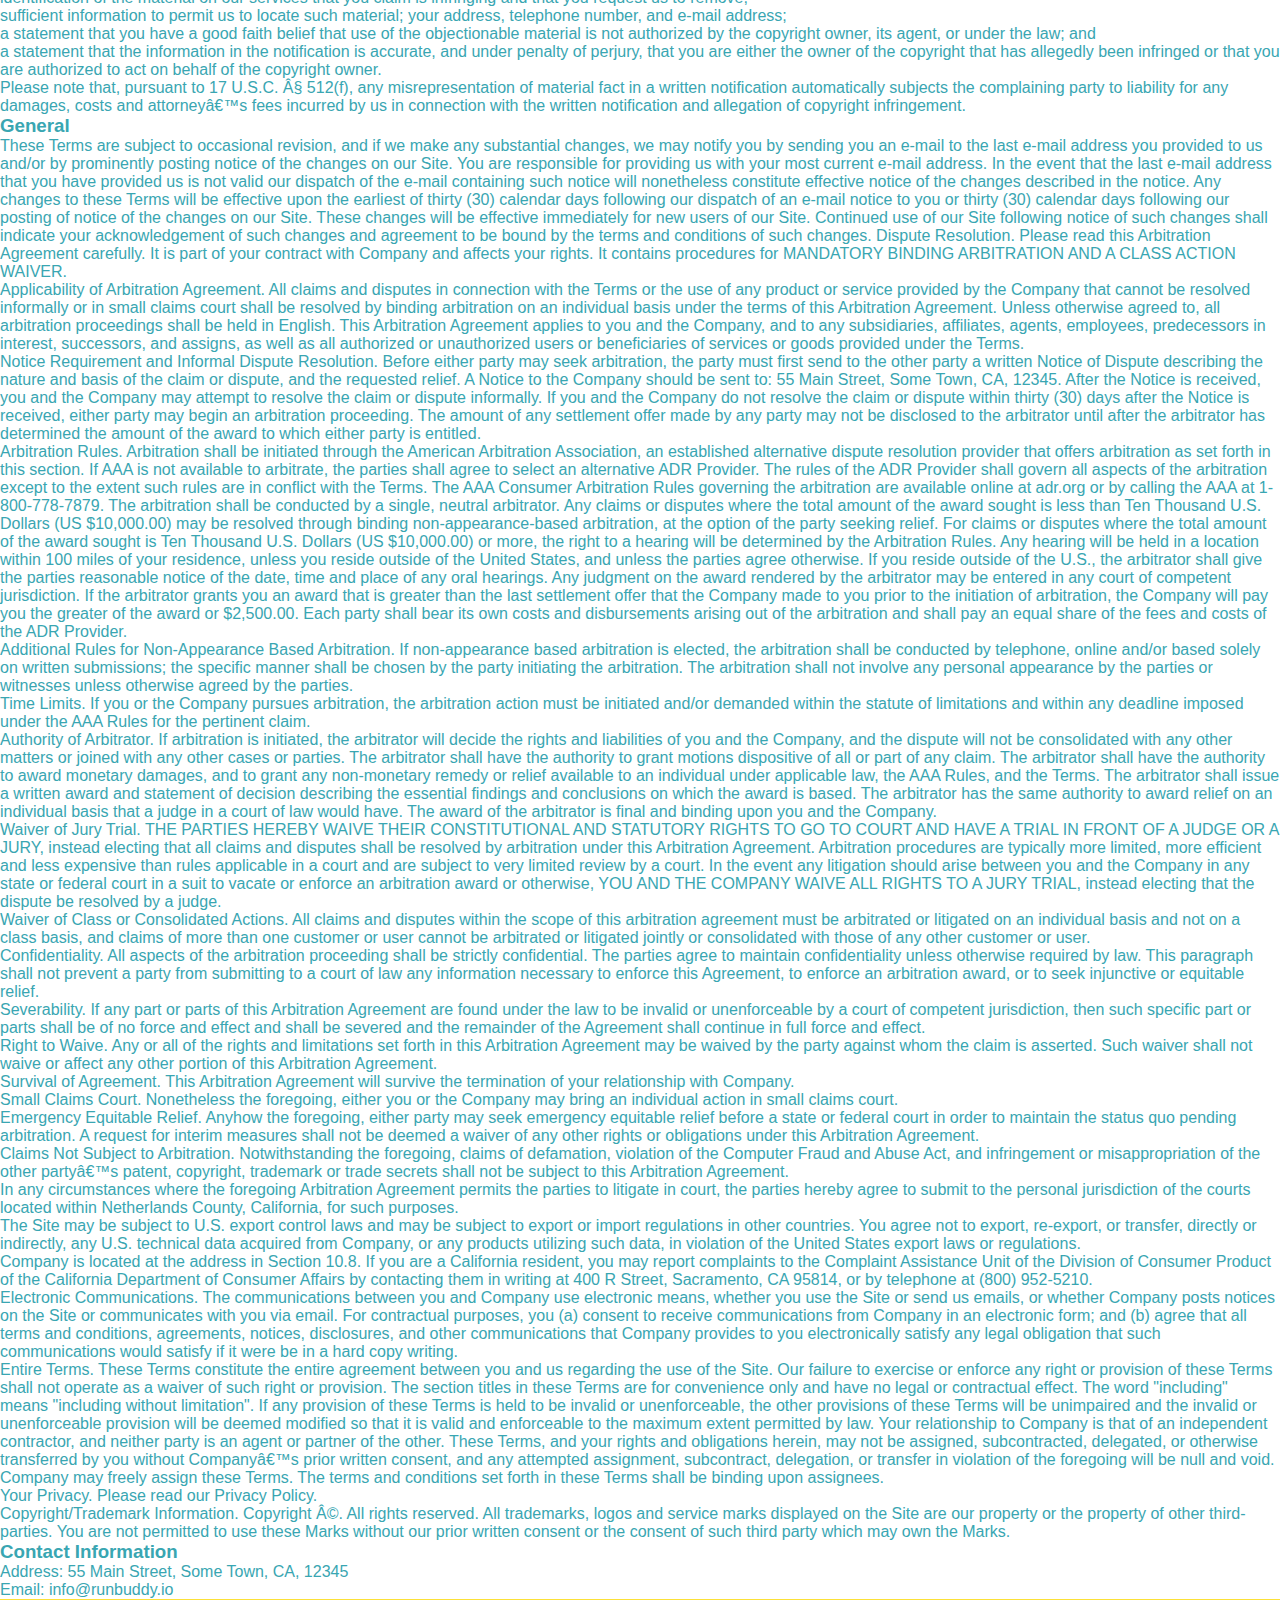
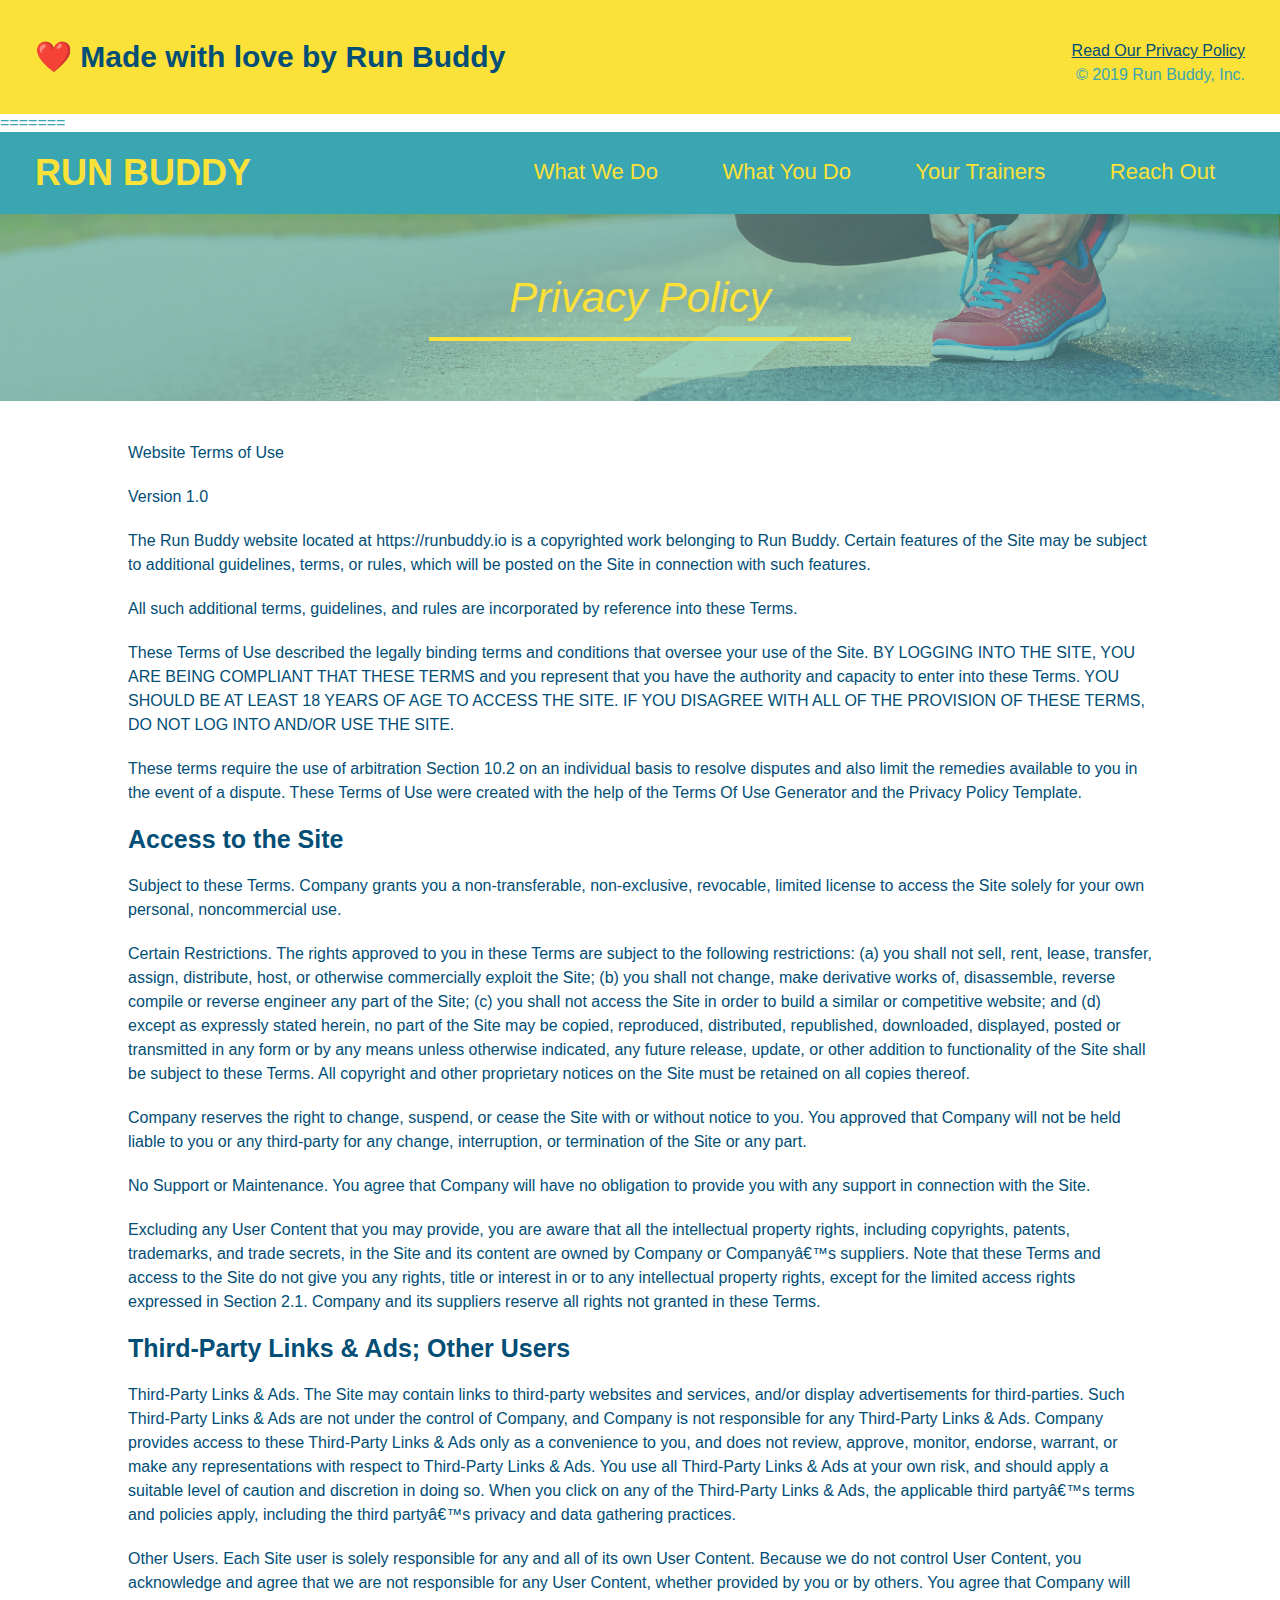
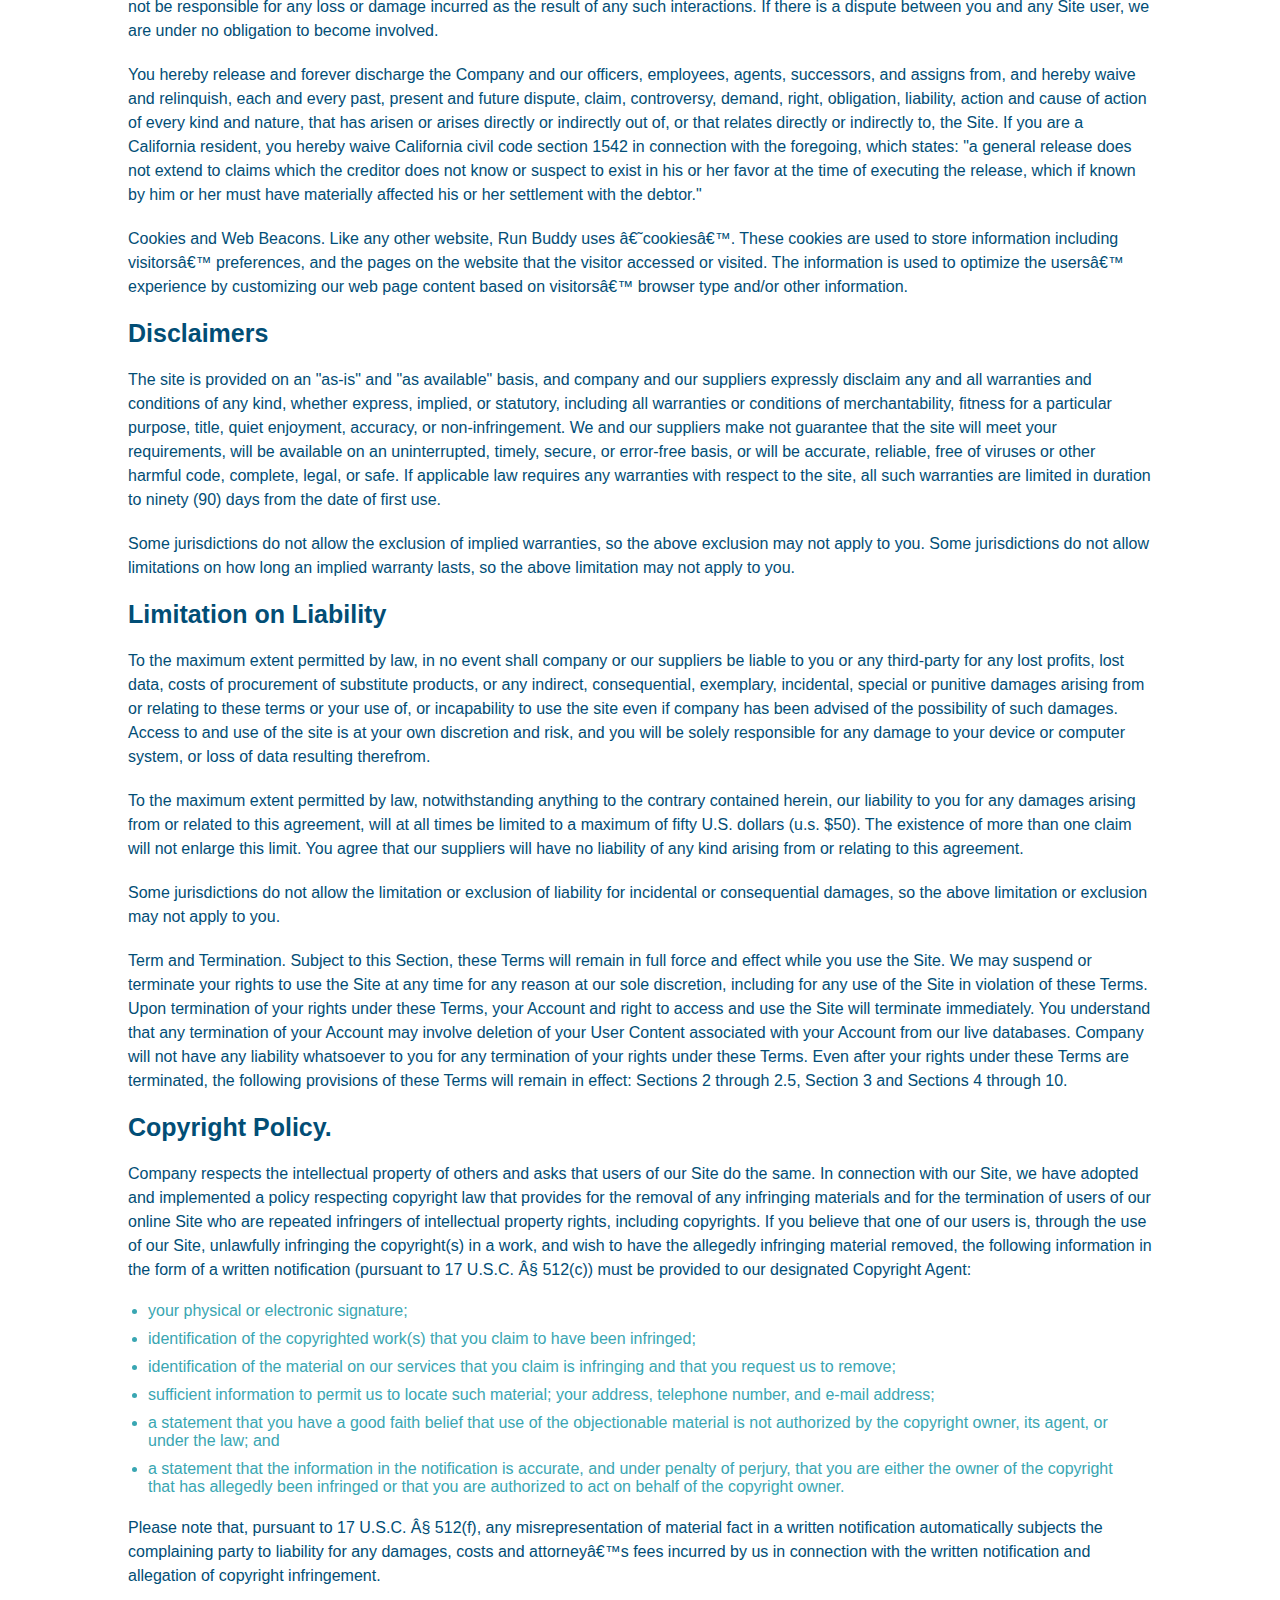
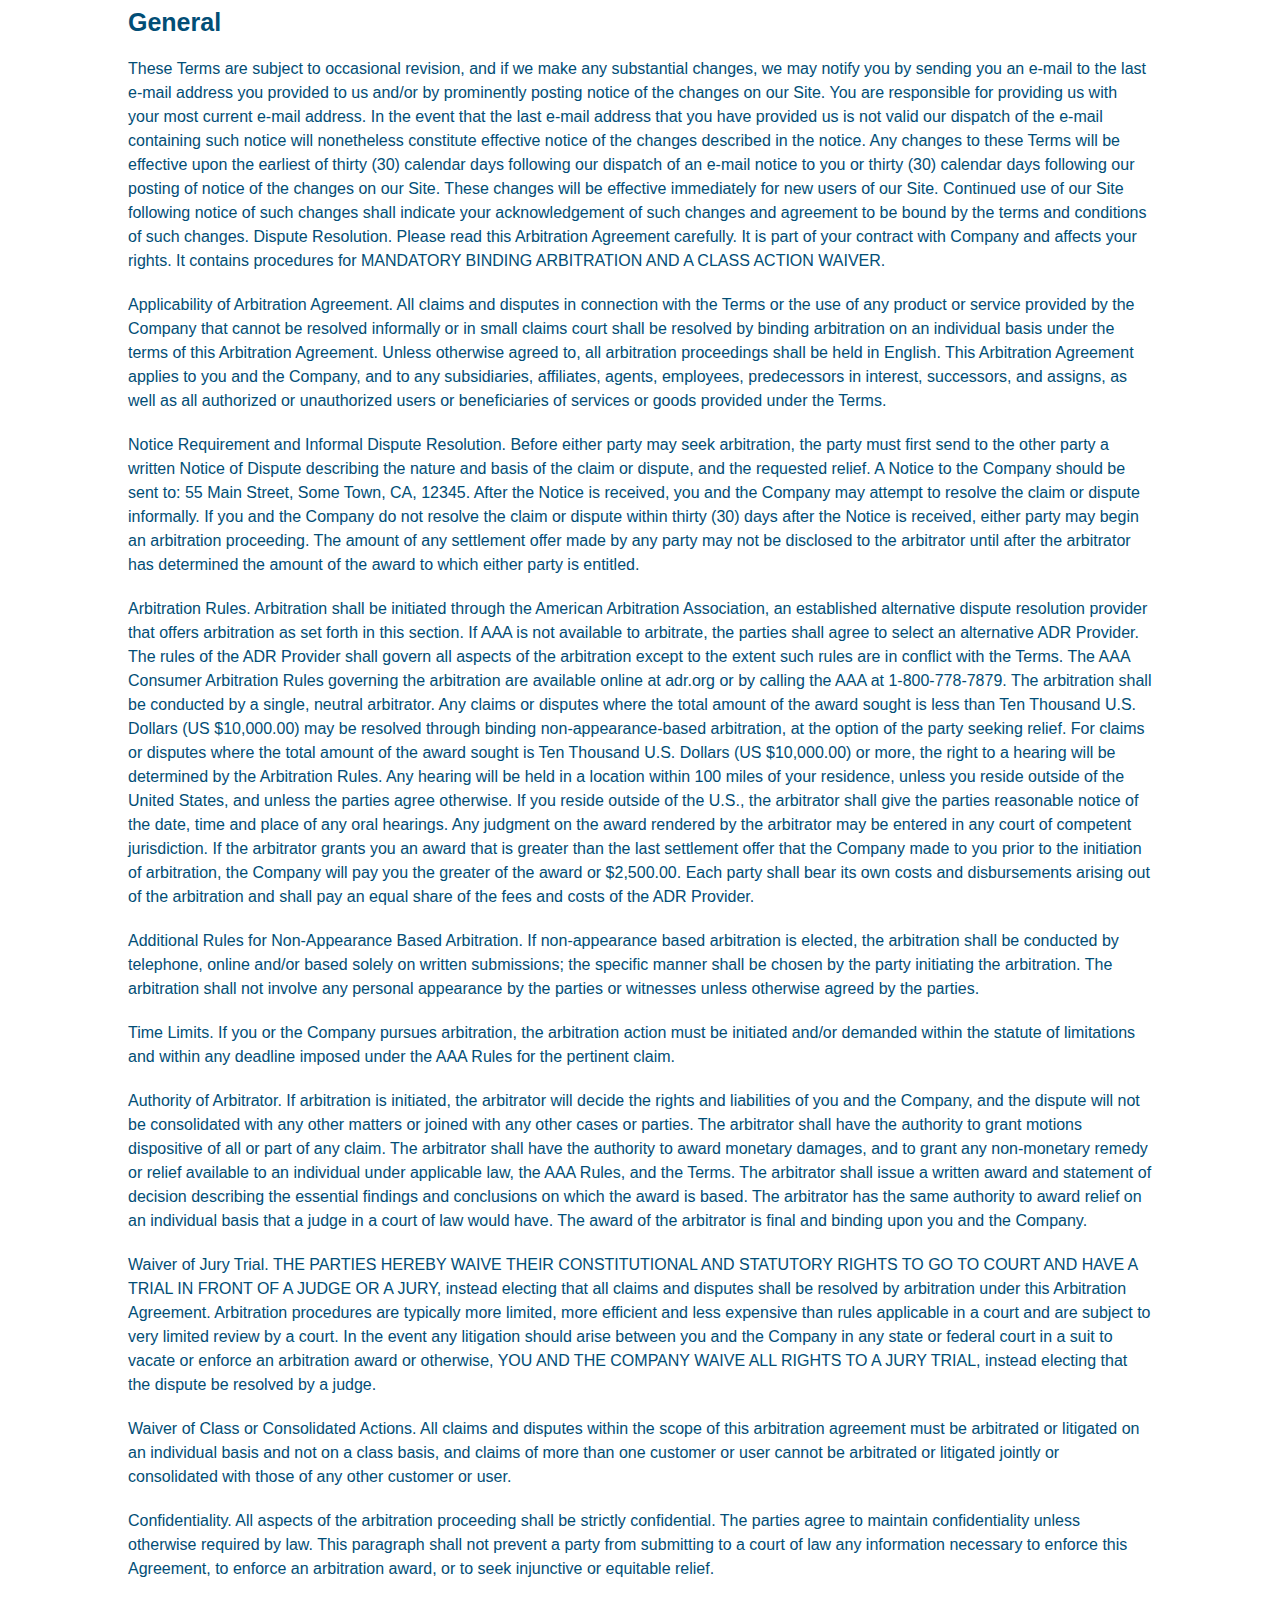
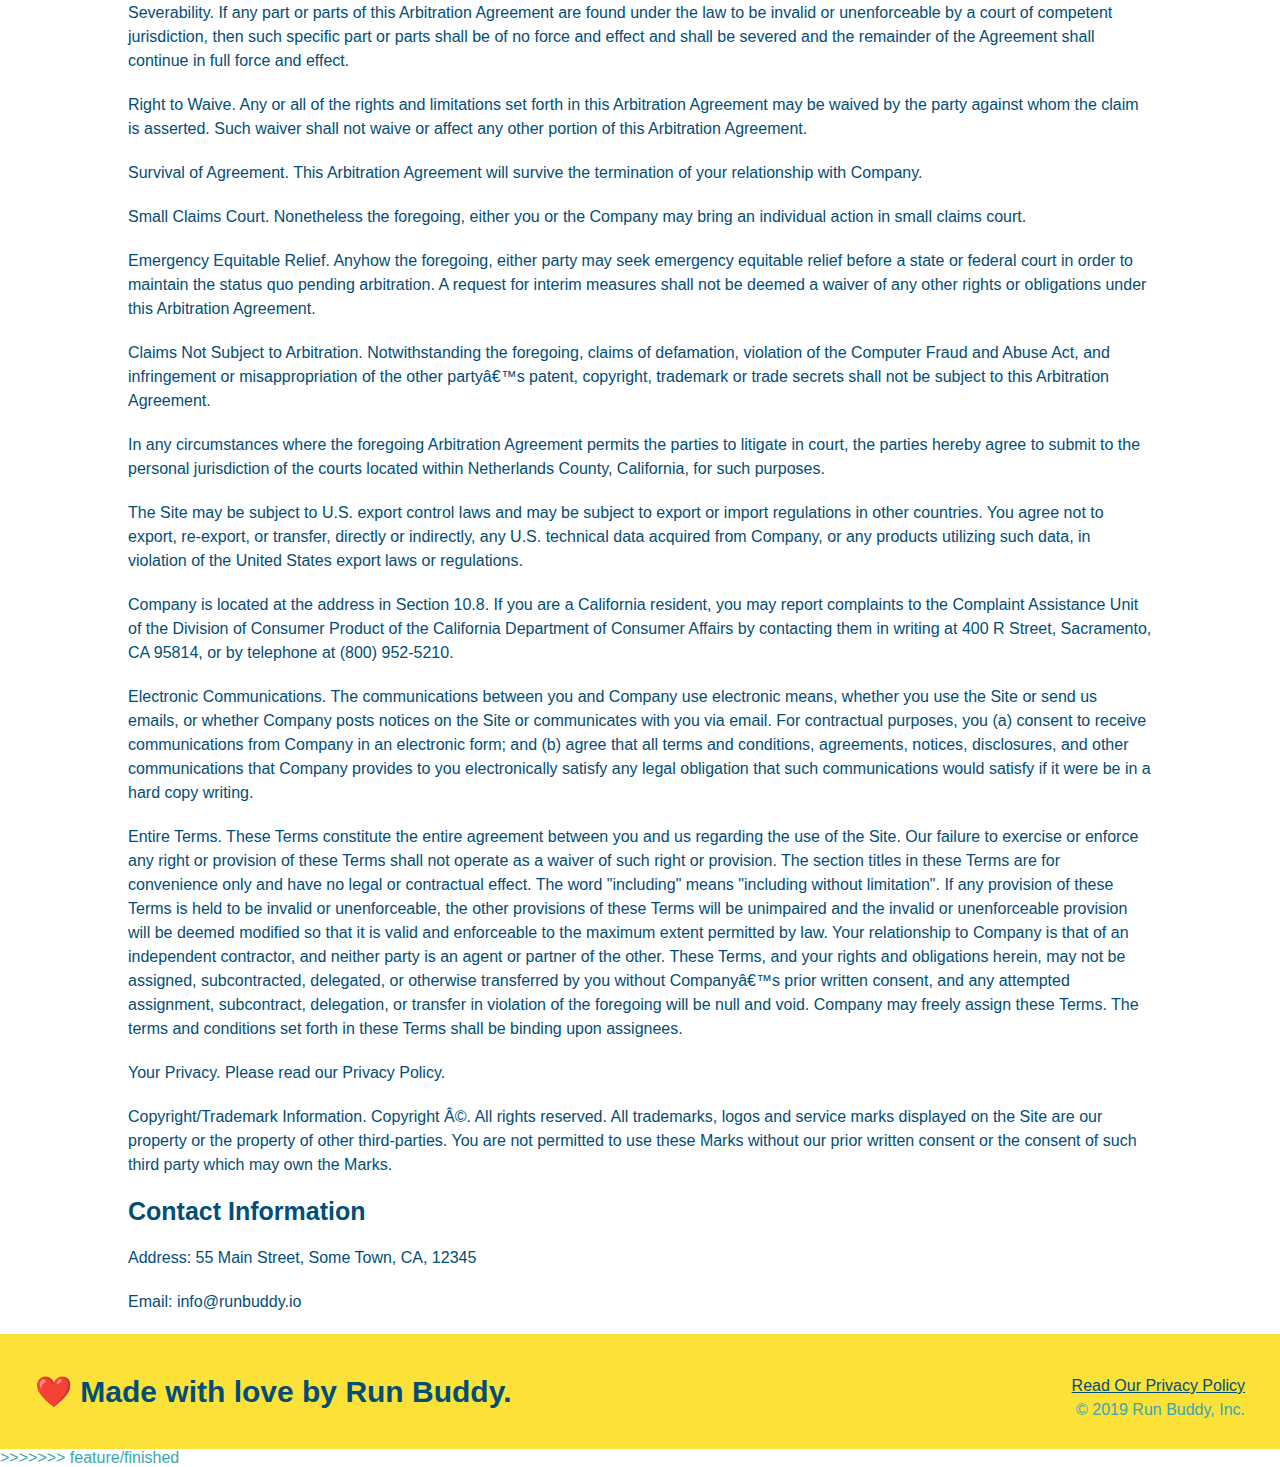
==== commit dd98625b: "changes made" ====
--- a/privacy-policy.html
+++ b/privacy-policy.html
@@ -1,5 +1,476 @@
 <!DOCTYPE html>
 <html lang="en">
+<<<<<<< HEAD
+    <head>
+        <meta charset="UTF-8" />
+        <meta name="viewport" content="width=device-width, initial-scale=1.0" />
+        <link rel="stylesheet" href="./assets.css/style.css"/>
+        <link rel="stylesheet" href="./assets.css/secondary-style.css"/>
+        <title>Privacy Policy-Run Buddy</title>
+    </head>
+    <body>
+        <Header>
+            <h1>
+                <a href="/">RUN BUDDY</a>
+            </h1>
+            <nav>
+                <!--Unordered lsit element-->
+                <ul>
+                    <!--list item element-->
+                    <li>
+                        <!--anchor element-->
+                        <a href="./run-buddy.html#what-we-do">What We Do</a>
+                    </li>
+                    <li>
+                        <a href="./run-buddy.html#what-you-do">What you Do</a>
+                    </li>
+                    <li>
+                        <a href="./run-buddy.html#your-trainers">Your Trainers</a>
+                    </li>
+                    <li>
+                        <a href="./run-buddy.html#reach-out">Reach Out</a>
+                    </li>
+                </ul>
+            </nav>
+        </Header>
+            <section class="hero hero-secondary">
+                <h2 class="page-title">
+                    Privacy Policy
+                </h2>
+            </section>
+                <article>
+                <p>
+                    Website Terms of Use
+                  </p>
+            
+                  <p>
+                    Version 1.0
+                  </p>
+            
+                  <p>
+                    The Run Buddy website located at https://runbuddy.io is a copyrighted work belonging to Run Buddy. Certain
+                    features of the Site may be subject to additional guidelines, terms, or rules, which will be posted on the Site
+                    in connection with such features.
+                  </p>
+            
+                  <p>
+                    All such additional terms, guidelines, and rules are incorporated by reference into these Terms.
+                  </p>
+            
+                  <p>
+                    These Terms of Use described the legally binding terms and conditions that oversee your use of the Site. BY
+                    LOGGING INTO THE SITE, YOU ARE BEING COMPLIANT THAT THESE TERMS and you represent that you have the authority
+                    and capacity to enter into these Terms. YOU SHOULD BE AT LEAST 18 YEARS OF AGE TO ACCESS THE SITE. IF YOU
+                    DISAGREE WITH ALL OF THE PROVISION OF THESE TERMS, DO NOT LOG INTO AND/OR USE THE SITE.
+                  </p>
+            
+                  <p>
+                    These terms require the use of arbitration Section 10.2 on an individual basis to resolve disputes and also
+                    limit the remedies available to you in the event of a dispute. These Terms of Use were created with the help of
+                    the Terms Of Use Generator and the Privacy Policy Template.
+                  </p>
+            
+                  <h3>
+                    Access to the Site
+                  </h3>
+            
+                  <p>
+                    Subject to these Terms. Company grants you a non-transferable, non-exclusive, revocable, limited license to
+                    access the Site solely for your own personal, noncommercial use.
+                  </p>
+            
+                  <p>
+                    Certain Restrictions. The rights approved to you in these Terms are subject to the following restrictions: (a)
+                    you shall not sell, rent, lease, transfer, assign, distribute, host, or otherwise commercially exploit the Site;
+                    (b) you shall not change, make derivative works of, disassemble, reverse compile or reverse engineer any part of
+                    the Site; (c) you shall not access the Site in order to build a similar or competitive website; and (d) except
+                    as expressly stated herein, no part of the Site may be copied, reproduced, distributed, republished, downloaded,
+                    displayed, posted or transmitted in any form or by any means unless otherwise indicated, any future release,
+                    update, or other addition to functionality of the Site shall be subject to these Terms. All copyright and other
+                    proprietary notices on the Site must be retained on all copies thereof.
+                  </p>
+            
+                  <p>
+                    Company reserves the right to change, suspend, or cease the Site with or without notice to you. You approved
+                    that Company will not be held liable to you or any third-party for any change, interruption, or termination of
+                    the Site or any part.
+                  </p>
+            
+                  <p>
+                    No Support or Maintenance. You agree that Company will have no obligation to provide you with any support in
+                    connection with the Site.
+                  </p>
+            
+                  <p>
+                    Excluding any User Content that you may provide, you are aware that all the intellectual property rights,
+                    including copyrights, patents, trademarks, and trade secrets, in the Site and its content are owned by Company
+                    or Companyâ€™s suppliers. Note that these Terms and access to the Site do not give you any rights, title or
+                    interest in or to any intellectual property rights, except for the limited access rights expressed in Section
+                    2.1. Company and its suppliers reserve all rights not granted in these Terms.
+                  </p>
+            
+                  <h3>
+                    Third-Party Links & Ads; Other Users
+                  </h3>
+            
+                  <p>
+                    Third-Party Links & Ads. The Site may contain links to third-party websites and services, and/or display
+                    advertisements for third-parties. Such Third-Party Links & Ads are not under the control of Company, and Company
+                    is not responsible for any Third-Party Links & Ads. Company provides access to these Third-Party Links & Ads
+                    only as a convenience to you, and does not review, approve, monitor, endorse, warrant, or make any
+                    representations with respect to Third-Party Links & Ads. You use all Third-Party Links & Ads at your own risk,
+                    and should apply a suitable level of caution and discretion in doing so. When you click on any of the
+                    Third-Party Links & Ads, the applicable third partyâ€™s terms and policies apply, including the third partyâ€™s
+                    privacy and data gathering practices.
+                  </p>
+            
+                  <p>
+                    Other Users. Each Site user is solely responsible for any and all of its own User Content. Because we do not
+                    control User Content, you acknowledge and agree that we are not responsible for any User Content, whether
+                    provided by you or by others. You agree that Company will not be responsible for any loss or damage incurred as
+                    the result of any such interactions. If there is a dispute between you and any Site user, we are under no
+                    obligation to become involved.
+                  </p>
+            
+                  <p>
+                    You hereby release and forever discharge the Company and our officers, employees, agents, successors, and
+                    assigns from, and hereby waive and relinquish, each and every past, present and future dispute, claim,
+                    controversy, demand, right, obligation, liability, action and cause of action of every kind and nature, that has
+                    arisen or arises directly or indirectly out of, or that relates directly or indirectly to, the Site. If you are
+                    a California resident, you hereby waive California civil code section 1542 in connection with the foregoing,
+                    which states: "a general release does not extend to claims which the creditor does not know or suspect to exist
+                    in his or her favor at the time of executing the release, which if known by him or her must have materially
+                    affected his or her settlement with the debtor."
+                  </p>
+            
+                  <p>
+                    Cookies and Web Beacons. Like any other website, Run Buddy uses â€˜cookiesâ€™. These cookies are used to store
+                    information including visitorsâ€™ preferences, and the pages on the website that the visitor accessed or visited.
+                    The information is used to optimize the usersâ€™ experience by customizing our web page content based on visitorsâ€™
+                    browser type and/or other information.
+                  </p>
+            
+                  <h3>
+                    Disclaimers
+                  </h3>
+            
+                  <p>
+                    The site is provided on an "as-is" and "as available" basis, and company and our suppliers expressly disclaim
+                    any and all warranties and conditions of any kind, whether express, implied, or statutory, including all
+                    warranties or conditions of merchantability, fitness for a particular purpose, title, quiet enjoyment, accuracy,
+                    or non-infringement. We and our suppliers make not guarantee that the site will meet your requirements, will be
+                    available on an uninterrupted, timely, secure, or error-free basis, or will be accurate, reliable, free of
+                    viruses or other harmful code, complete, legal, or safe. If applicable law requires any warranties with respect
+                    to the site, all such warranties are limited in duration to ninety (90) days from the date of first use.
+                  </p>
+            
+                  <p>
+                    Some jurisdictions do not allow the exclusion of implied warranties, so the above exclusion may not apply to
+                    you. Some jurisdictions do not allow limitations on how long an implied warranty lasts, so the above limitation
+                    may not apply to you.
+                  </p>
+            
+                  <h3>
+                    Limitation on Liability
+                  </h3>
+            
+                  <p>
+                    To the maximum extent permitted by law, in no event shall company or our suppliers be liable to you or any
+                    third-party for any lost profits, lost data, costs of procurement of substitute products, or any indirect,
+                    consequential, exemplary, incidental, special or punitive damages arising from or relating to these terms or
+                    your use of, or incapability to use the site even if company has been advised of the possibility of such
+                    damages. Access to and use of the site is at your own discretion and risk, and you will be solely responsible
+                    for any damage to your device or computer system, or loss of data resulting therefrom.
+                  </p>
+            
+                  <p>
+                    To the maximum extent permitted by law, notwithstanding anything to the contrary contained herein, our liability
+                    to you for any damages arising from or related to this agreement, will at all times be limited to a maximum of
+                    fifty U.S. dollars (u.s. $50). The existence of more than one claim will not enlarge this limit. You agree that
+                    our suppliers will have no liability of any kind arising from or relating to this agreement.
+                  </p>
+            
+                  <p>
+                    Some jurisdictions do not allow the limitation or exclusion of liability for incidental or consequential
+                    damages, so the above limitation or exclusion may not apply to you.
+                  </p>
+            
+                  <p>
+                    Term and Termination. Subject to this Section, these Terms will remain in full force and effect while you use
+                    the Site. We may suspend or terminate your rights to use the Site at any time for any reason at our sole
+                    discretion, including for any use of the Site in violation of these Terms. Upon termination of your rights under
+                    these Terms, your Account and right to access and use the Site will terminate immediately. You understand that
+                    any termination of your Account may involve deletion of your User Content associated with your Account from our
+                    live databases. Company will not have any liability whatsoever to you for any termination of your rights under
+                    these Terms. Even after your rights under these Terms are terminated, the following provisions of these Terms
+                    will remain in effect: Sections 2 through 2.5, Section 3 and Sections 4 through 10.
+                  </p>
+            
+                  <h3>
+                    Copyright Policy.
+                  </h3>
+            
+                  <p>
+                    Company respects the intellectual property of others and asks that users of our Site do the same. In connection
+                    with our Site, we have adopted and implemented a policy respecting copyright law that provides for the removal
+                    of any infringing materials and for the termination of users of our online Site who are repeated infringers of
+                    intellectual property rights, including copyrights. If you believe that one of our users is, through the use of
+                    our Site, unlawfully infringing the copyright(s) in a work, and wish to have the allegedly infringing material
+                    removed, the following information in the form of a written notification (pursuant to 17 U.S.C. Â§ 512(c)) must
+                    be provided to our designated Copyright Agent:
+                  </p>
+            
+                  <ul>
+                    <li>
+                      your physical or electronic signature;
+                    </li>
+                    <li>
+                      identification of the copyrighted work(s) that you claim to have been infringed;
+                    </li>
+                    <li>
+                      identification of the material on our services that you claim is infringing and that you request us to remove;
+                    </li>
+                    <li>
+                      sufficient information to permit us to locate such material; your address, telephone number, and e-mail
+                      address;
+                    </li>
+                    <li>
+                      a statement that you have a good faith belief that use of the objectionable material is not authorized by the
+                      copyright owner, its agent, or under the law; and
+                    </li>
+                    <li>
+                      a statement that the information in the notification is accurate, and under penalty of perjury, that you are
+                      either the owner of the copyright that has allegedly been infringed or that you are authorized to act on
+                      behalf of the copyright owner.
+                    </li>
+                  </ul>
+            
+                  <p>
+                    Please note that, pursuant to 17 U.S.C. Â§ 512(f), any misrepresentation of material fact in a written
+                    notification automatically subjects the complaining party to liability for any damages, costs and attorneyâ€™s
+                    fees incurred by us in connection with the written notification and allegation of copyright infringement.
+                  </p>
+            
+                  <h3>
+                    General
+                  </h3>
+            
+                  <p>
+                    These Terms are subject to occasional revision, and if we make any substantial changes, we may notify you by
+                    sending you an e-mail to the last e-mail address you provided to us and/or by prominently posting notice of the
+                    changes on our Site. You are responsible for providing us with your most current e-mail address. In the event
+                    that the last e-mail address that you have provided us is not valid our dispatch of the e-mail containing such
+                    notice will nonetheless constitute effective notice of the changes described in the notice. Any changes to these
+                    Terms will be effective upon the earliest of thirty (30) calendar days following our dispatch of an e-mail
+                    notice to you or thirty (30) calendar days following our posting of notice of the changes on our Site. These
+                    changes will be effective immediately for new users of our Site. Continued use of our Site following notice of
+                    such changes shall indicate your acknowledgement of such changes and agreement to be bound by the terms and
+                    conditions of such changes. Dispute Resolution. Please read this Arbitration Agreement carefully. It is part of
+                    your contract with Company and affects your rights. It contains procedures for MANDATORY BINDING ARBITRATION AND
+                    A CLASS ACTION WAIVER.
+                  </p>
+            
+                  <p>
+                    Applicability of Arbitration Agreement. All claims and disputes in connection with the Terms or the use of any
+                    product or service provided by the Company that cannot be resolved informally or in small claims court shall be
+                    resolved by binding arbitration on an individual basis under the terms of this Arbitration Agreement. Unless
+                    otherwise agreed to, all arbitration proceedings shall be held in English. This Arbitration Agreement applies to
+                    you and the Company, and to any subsidiaries, affiliates, agents, employees, predecessors in interest,
+                    successors, and assigns, as well as all authorized or unauthorized users or beneficiaries of services or goods
+                    provided under the Terms.
+                  </p>
+            
+                  <p>
+                    Notice Requirement and Informal Dispute Resolution. Before either party may seek arbitration, the party must
+                    first send to the other party a written Notice of Dispute describing the nature and basis of the claim or
+                    dispute, and the requested relief. A Notice to the Company should be sent to: 55 Main Street, Some Town, CA,
+                    12345. After the Notice is received, you and the Company may attempt to resolve the claim or dispute informally.
+                    If you and the Company do not resolve the claim or dispute within thirty (30) days after the Notice is received,
+                    either party may begin an arbitration proceeding. The amount of any settlement offer made by any party may not
+                    be disclosed to the arbitrator until after the arbitrator has determined the amount of the award to which either
+                    party is entitled.
+                  </p>
+            
+                  <p>
+                    Arbitration Rules. Arbitration shall be initiated through the American Arbitration Association, an established
+                    alternative dispute resolution provider that offers arbitration as set forth in this section. If AAA is not
+                    available to arbitrate, the parties shall agree to select an alternative ADR Provider. The rules of the ADR
+                    Provider shall govern all aspects of the arbitration except to the extent such rules are in conflict with the
+                    Terms. The AAA Consumer Arbitration Rules governing the arbitration are available online at adr.org or by
+                    calling the AAA at 1-800-778-7879. The arbitration shall be conducted by a single, neutral arbitrator. Any
+                    claims or disputes where the total amount of the award sought is less than Ten Thousand U.S. Dollars (US
+                    $10,000.00) may be resolved through binding non-appearance-based arbitration, at the option of the party seeking
+                    relief. For claims or disputes where the total amount of the award sought is Ten Thousand U.S. Dollars (US
+                    $10,000.00) or more, the right to a hearing will be determined by the Arbitration Rules. Any hearing will be
+                    held in a location within 100 miles of your residence, unless you reside outside of the United States, and
+                    unless the parties agree otherwise. If you reside outside of the U.S., the arbitrator shall give the parties
+                    reasonable notice of the date, time and place of any oral hearings. Any judgment on the award rendered by the
+                    arbitrator may be entered in any court of competent jurisdiction. If the arbitrator grants you an award that is
+                    greater than the last settlement offer that the Company made to you prior to the initiation of arbitration, the
+                    Company will pay you the greater of the award or $2,500.00. Each party shall bear its own costs and
+                    disbursements arising out of the arbitration and shall pay an equal share of the fees and costs of the ADR
+                    Provider.
+                  </p>
+            
+                  <p>
+                    Additional Rules for Non-Appearance Based Arbitration. If non-appearance based arbitration is elected, the
+                    arbitration shall be conducted by telephone, online and/or based solely on written submissions; the specific
+                    manner shall be chosen by the party initiating the arbitration. The arbitration shall not involve any personal
+                    appearance by the parties or witnesses unless otherwise agreed by the parties.
+                  </p>
+            
+                  <p>
+                    Time Limits. If you or the Company pursues arbitration, the arbitration action must be initiated and/or demanded
+                    within the statute of limitations and within any deadline imposed under the AAA Rules for the pertinent claim.
+                  </p>
+            
+                  <p>
+                    Authority of Arbitrator. If arbitration is initiated, the arbitrator will decide the rights and liabilities of
+                    you and the Company, and the dispute will not be consolidated with any other matters or joined with any other
+                    cases or parties. The arbitrator shall have the authority to grant motions dispositive of all or part of any
+                    claim. The arbitrator shall have the authority to award monetary damages, and to grant any non-monetary remedy
+                    or relief available to an individual under applicable law, the AAA Rules, and the Terms. The arbitrator shall
+                    issue a written award and statement of decision describing the essential findings and conclusions on which the
+                    award is based. The arbitrator has the same authority to award relief on an individual basis that a judge in a
+                    court of law would have. The award of the arbitrator is final and binding upon you and the Company.
+                  </p>
+            
+                  <p>
+                    Waiver of Jury Trial. THE PARTIES HEREBY WAIVE THEIR CONSTITUTIONAL AND STATUTORY RIGHTS TO GO TO COURT AND HAVE
+                    A TRIAL IN FRONT OF A JUDGE OR A JURY, instead electing that all claims and disputes shall be resolved by
+                    arbitration under this Arbitration Agreement. Arbitration procedures are typically more limited, more efficient
+                    and less expensive than rules applicable in a court and are subject to very limited review by a court. In the
+                    event any litigation should arise between you and the Company in any state or federal court in a suit to vacate
+                    or enforce an arbitration award or otherwise, YOU AND THE COMPANY WAIVE ALL RIGHTS TO A JURY TRIAL, instead
+                    electing that the dispute be resolved by a judge.
+                  </p>
+            
+                  <p>
+                    Waiver of Class or Consolidated Actions. All claims and disputes within the scope of this arbitration agreement
+                    must be arbitrated or litigated on an individual basis and not on a class basis, and claims of more than one
+                    customer or user cannot be arbitrated or litigated jointly or consolidated with those of any other customer or
+                    user.
+                  </p>
+            
+                  <p>
+                    Confidentiality. All aspects of the arbitration proceeding shall be strictly confidential. The parties agree to
+                    maintain confidentiality unless otherwise required by law. This paragraph shall not prevent a party from
+                    submitting to a court of law any information necessary to enforce this Agreement, to enforce an arbitration
+                    award, or to seek injunctive or equitable relief.
+                  </p>
+            
+                  <p>
+                    Severability. If any part or parts of this Arbitration Agreement are found under the law to be invalid or
+                    unenforceable by a court of competent jurisdiction, then such specific part or parts shall be of no force and
+                    effect and shall be severed and the remainder of the Agreement shall continue in full force and effect.
+                  </p>
+            
+                  <p>
+                    Right to Waive. Any or all of the rights and limitations set forth in this Arbitration Agreement may be waived
+                    by the party against whom the claim is asserted. Such waiver shall not waive or affect any other portion of this
+                    Arbitration Agreement.
+                  </p>
+            
+                  <p>
+                    Survival of Agreement. This Arbitration Agreement will survive the termination of your relationship with
+                    Company.
+                  </p>
+            
+                  <p>
+                    Small Claims Court. Nonetheless the foregoing, either you or the Company may bring an individual action in small
+                    claims court.
+                  </p>
+            
+                  <p>
+                    Emergency Equitable Relief. Anyhow the foregoing, either party may seek emergency equitable relief before a
+                    state or federal court in order to maintain the status quo pending arbitration. A request for interim measures
+                    shall not be deemed a waiver of any other rights or obligations under this Arbitration Agreement.
+                  </p>
+            
+                  <p>
+                    Claims Not Subject to Arbitration. Notwithstanding the foregoing, claims of defamation, violation of the
+                    Computer Fraud and Abuse Act, and infringement or misappropriation of the other partyâ€™s patent, copyright,
+                    trademark or trade secrets shall not be subject to this Arbitration Agreement.
+                  </p>
+            
+                  <p>
+                    In any circumstances where the foregoing Arbitration Agreement permits the parties to litigate in court, the
+                    parties hereby agree to submit to the personal jurisdiction of the courts located within Netherlands County,
+                    California, for such purposes.
+                  </p>
+            
+                  <p>
+                    The Site may be subject to U.S. export control laws and may be subject to export or import regulations in other
+                    countries. You agree not to export, re-export, or transfer, directly or indirectly, any U.S. technical data
+                    acquired from Company, or any products utilizing such data, in violation of the United States export laws or
+                    regulations.
+                  </p>
+            
+                  <p>
+                    Company is located at the address in Section 10.8. If you are a California resident, you may report complaints
+                    to the Complaint Assistance Unit of the Division of Consumer Product of the California Department of Consumer
+                    Affairs by contacting them in writing at 400 R Street, Sacramento, CA 95814, or by telephone at (800) 952-5210.
+                  </p>
+            
+                  <p>
+                    Electronic Communications. The communications between you and Company use electronic means, whether you use the
+                    Site or send us emails, or whether Company posts notices on the Site or communicates with you via email. For
+                    contractual purposes, you (a) consent to receive communications from Company in an electronic form; and (b)
+                    agree that all terms and conditions, agreements, notices, disclosures, and other communications that Company
+                    provides to you electronically satisfy any legal obligation that such communications would satisfy if it were be
+                    in a hard copy writing.
+                  </p>
+            
+                  <p>
+                    Entire Terms. These Terms constitute the entire agreement between you and us regarding the use of the Site. Our
+                    failure to exercise or enforce any right or provision of these Terms shall not operate as a waiver of such right
+                    or provision. The section titles in these Terms are for convenience only and have no legal or contractual
+                    effect. The word "including" means "including without limitation". If any provision of these Terms is held to be
+                    invalid or unenforceable, the other provisions of these Terms will be unimpaired and the invalid or
+                    unenforceable provision will be deemed modified so that it is valid and enforceable to the maximum extent
+                    permitted by law. Your relationship to Company is that of an independent contractor, and neither party is an
+                    agent or partner of the other. These Terms, and your rights and obligations herein, may not be assigned,
+                    subcontracted, delegated, or otherwise transferred by you without Companyâ€™s prior written consent, and any
+                    attempted assignment, subcontract, delegation, or transfer in violation of the foregoing will be null and void.
+                    Company may freely assign these Terms. The terms and conditions set forth in these Terms shall be binding upon
+                    assignees.
+                  </p>
+            
+                  <p>
+                    Your Privacy. Please read our Privacy Policy.
+                  </p>
+            
+                  <p>
+                    Copyright/Trademark Information. Copyright Â©. All rights reserved. All trademarks, logos and service marks
+                    displayed on the Site are our property or the property of other third-parties. You are not permitted to use
+                    these Marks without our prior written consent or the consent of such third party which may own the Marks.
+                  </p>
+            
+                  <h3>
+                    Contact Information
+                  </h3>
+            
+                  <p>
+                    Address: 55 Main Street, Some Town, CA, 12345
+                  </p>
+            
+                  <p>
+                    Email: info@runbuddy.io
+                  </p>
+            
+                 </article>
+        
+    
+
+        <footer>
+            <h2>❤️ Made with love by Run Buddy</h2>
+            <div>
+                <a href="#">Read Our Privacy Policy</a><br />
+                &copy; 2019 Run Buddy, Inc. 
+            </div>
+        </footer>
+    </body>
+=======
 
 <head>
   <meta charset="UTF-8" />
@@ -478,4 +949,5 @@
   </footer>
 </body>
 
+>>>>>>> feature/finished
 </html>